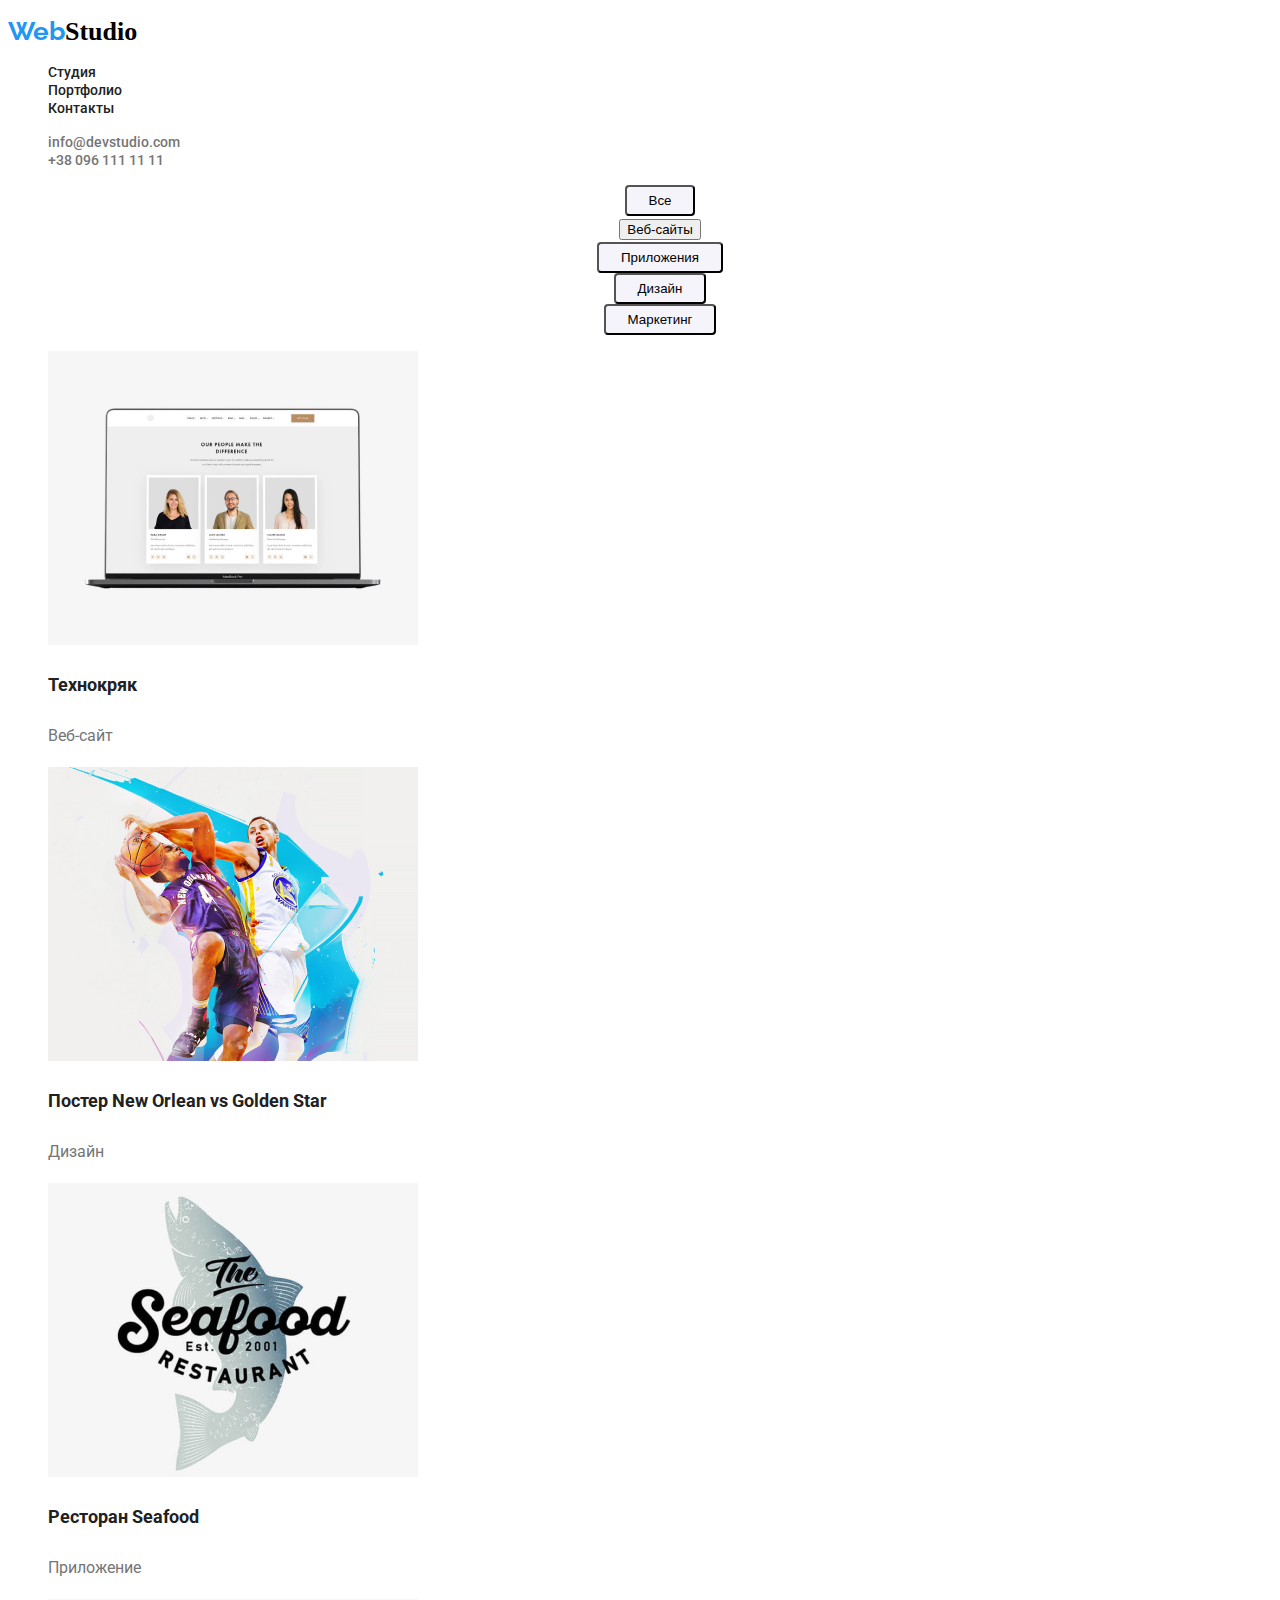
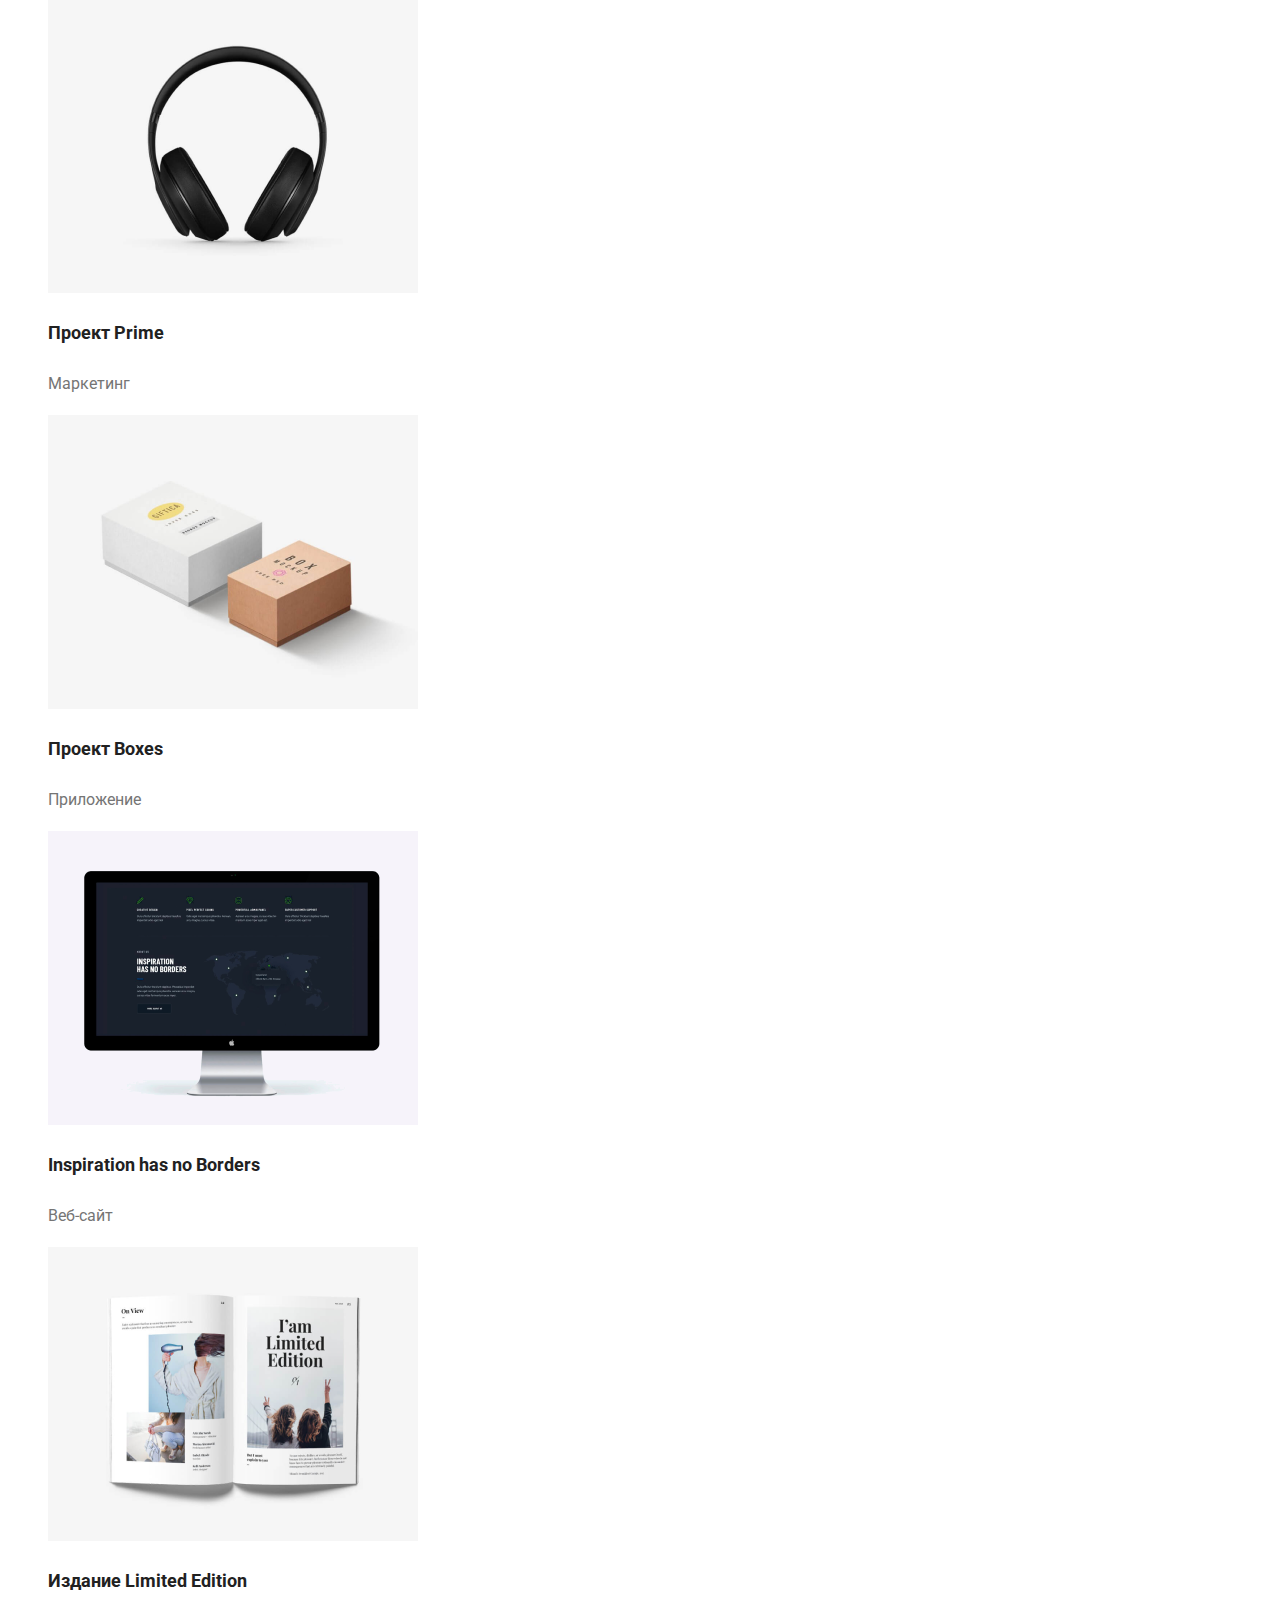
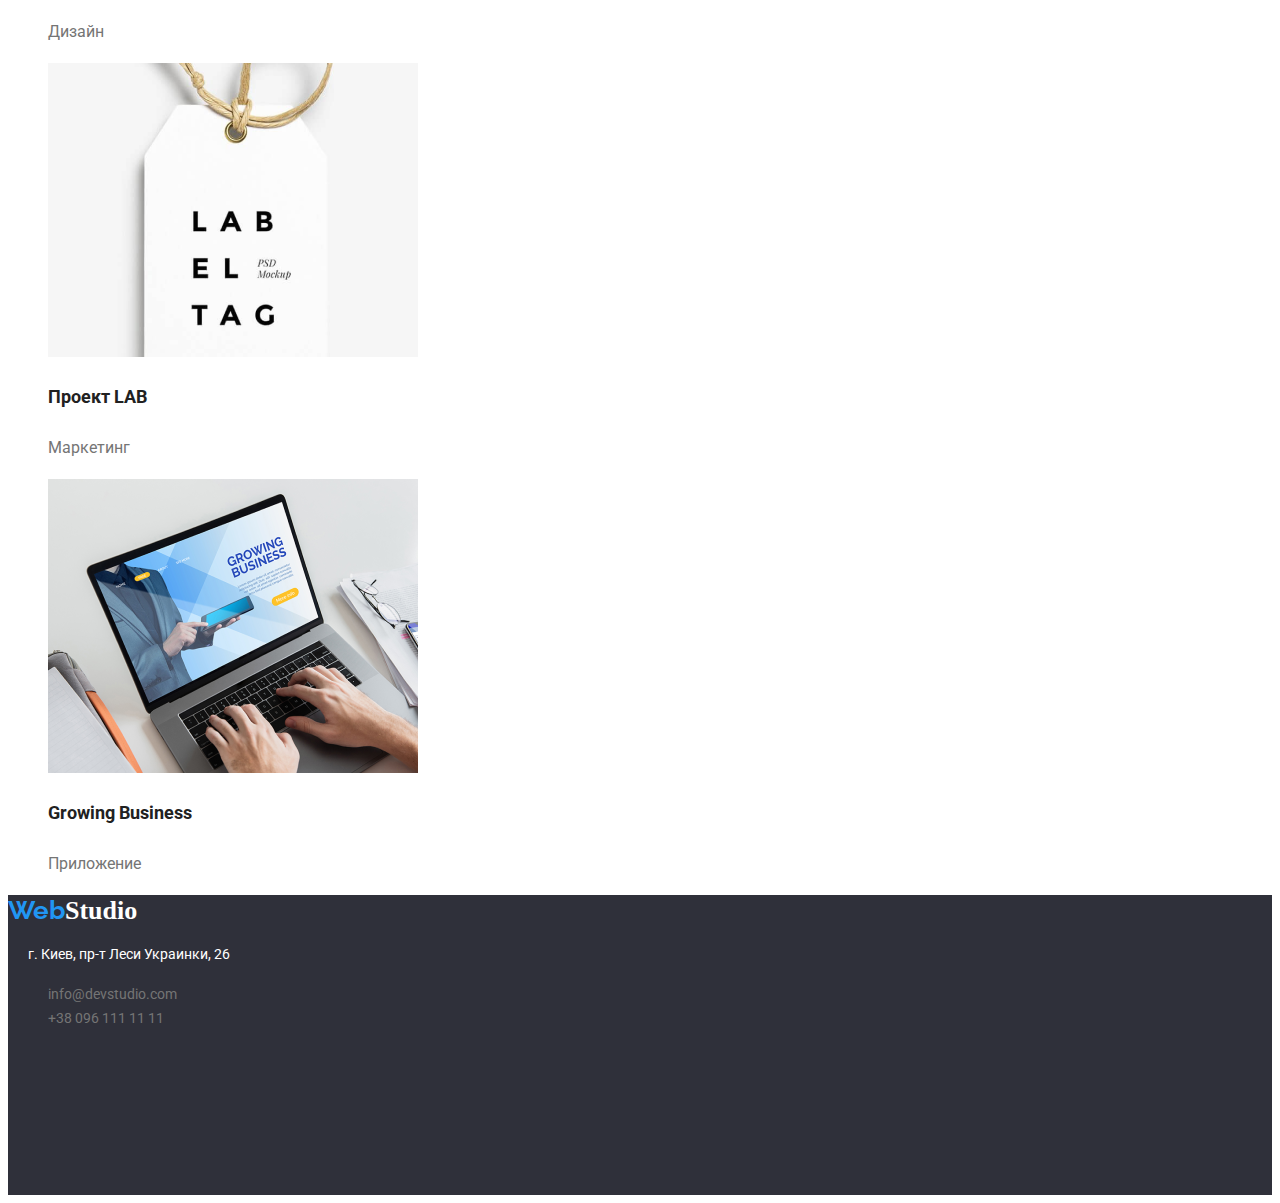
==== portfolio.html @ 6b565783 "Portfolio page" ====
<!DOCTYPE html>
<html lang="ru">
<head>
    <meta charset="UTF-8">
    <meta name="viewport" content="width=device-width, initial-scale=1.0">
    <title lang="en">Home Work 2</title>
    <link rel="stylesheet" href="./css/styles.css">
    <link href="https://fonts.googleapis.com/css2?family=Oleo+Script&family=Raleway:wght@700&family=Roboto:wght@400;500;700;900&display=swap" rel="stylesheet">
    <style>
     @import url('https://fonts.googleapis.com/css2?family=Oleo+Script&family=Raleway:wght@700&family=Roboto:wght@400;500;700;900&display=swap');
    </style>
</head>

<body>
        <!--HEADER-->
     <header class="header">
            <p>
                <span class="title-web">Web</span><span class="title-studio">Studio</span>
            </p>
     <!--NAVIGATION-->
     <nav class="navigation-container">
          <ul class="header-list">
           <li><a href="index.html" class="header-link">Студия</a></li>
           <li><a href="portfolio.html" class="header-link">Портфолио</a></li>
           <li><a href="" class="header-link">Контакты</a></li>
         </ul>
     </nav>

     <!--CONTACTS-->
      <ul class="contacts-list">
         <li><a href="mailto:info@devstudio.com" class="emeil-mobile">info@devstudio.com</a></li>
         <li><a href="tel:+380961111111" class="emeil-mobile">+38 096 111 11 11</a></li>
      </ul>
    </header>

    <main>
        <!--FILTERS-->
        <section class="filters">
            <ul class="filters-list">
                <li>
                    <button class="filters-list_item">Все</button>
                </li>
                <li>
                    <button buttonclass="filters-list_item">Веб-сайты</button>
                </li>
                <li>
                    <button class="filters-list_item">Приложения</button>
                </li>
                <li>
                    <button class="filters-list_item">Дизайн</button>
                </li>
                <li><button class="filters-list_item">Маркетинг</button></li>  
            </ul>
        </section>

        <!--PROJECTS-->
        <section class="projects">
            <ul class="projects-list">
            <li>
                <a href="#!"><img src="./img/images-portfolio/project-1.png" width="370" alt="Технокряк"></a>
                <h3 class="projects-list_title">Технокряк</h3>
                    <p class="projects-list_info">
                        Веб-сайт
                    </p>
            </li>
            <li>
                <a href="#!"><img src="./img/images-portfolio/project-2.png" width="370" alt="Постер New Orlean vs Golden Star"></a>
                <h3 class="projects-list_title">Постер New Orlean vs Golden Star</h3>
                    <p class="projects-list_info">
                        Дизайн
                    </p>
            </li>
            <li>
                <a href="#!"><img src="./img/images-portfolio/project-3.png" width="370" alt="Ресторан Seafood"></a>
                <h3 class="projects-list_title">Ресторан Seafood</h3>
                    <p class="projects-list_info">
                        Приложение
                    </p>
            </li>
            <li>
                <a href="#!"><img src="./img/images-portfolio/project-4.png" width="370" alt="Проект Prime"></a>
                <h3 class="projects-list_title">Проект Prime</h3>
                    <p class="projects-list_info">
                        Маркетинг
                    </p>
            </li>
            <li>
                <a href="#!"><img src="./img/images-portfolio/project-5.png" width="370" alt="Проект Boxes"></a>
                <h3 class="projects-list_title">Проект Boxes</h3>
                    <p class="projects-list_info">
                        Приложение
                    </p>
            </li>
            <li>
                <a href="#!"><img src="./img/images-portfolio/project-6.png" width="370" alt="Inspiration has no Borders"></a>
                <h3 class="projects-list_title">Inspiration has no Borders</h3>
                    <p class="projects-list_info">
                        Веб-сайт
                    </p>
            </li>
            <li>
                <a href="#!"><img src="./img/images-portfolio/project-7.png" width="370" alt="Издание Limited Edition"></a>
                <h3 class="projects-list_title">Издание Limited Edition</h3>
                    <p class="projects-list_info">
                        Дизайн
                    </p>
            </li>
            <li>
                <a href="#!"><img src="./img/images-portfolio/project-8.png" width="370" alt="Проект LAB"></a>
                <h3 class="projects-list_title">Проект LAB</h3>
                    <p class="projects-list_info">
                        Маркетинг
                    </p>
            </li>
            <li>
                <a href="#!"><img src="./img/images-portfolio/project-9.png" width="370" alt="Growing Business"></a>
                <h3 class="projects-list_title">Growing Business</h3>
                    <p class="projects-list_info">
                        Приложение
                    </p>
            </li>
            </ul>
        </section>
    </main>
    
    <!--FOOTER-->
    <footer class="footer">
        <p>
            <span class="title-web">Web</span><span class="title-studio title-studio_footer">Studio</span>
        </p>

        <!--FIXED ADDRESS-->
        <address>
            <div class="address">
                 <p>
                     г. Киев, пр-т Леси Украинки, 26
                 </p>
            </div>
            <!--CONTACTS-->
            <ul class="contacts">
                <li>
                    <a href="mailto:info@devstudio.com" class="emeil-mobile contacts-footer">info@devstudio.com</a>
                </li>
                <li>
                    <a href="+380961111111" class="emeil-mobile contacts-footer">+38 096 111 11 11</a>
                </li>
            </ul> 
        </address>
    </footer>
</body>
</html>
---- css/styles.css ----
/*Background for buttons - #2196F3*/
/*Color for titles - #212121*/
/*Color for text - #757575*/
/*Background for hero & footer - #2F303A*/
/*Background for portfolio.html filter - #F5F4FA*/

ul{
    list-style: none;
}

/*NAVIGATION START*/

.title-web{
    font-family: Raleway;
    font-style: normal;
    font-weight: 700;
    font-size: 26px;
    line-height: 31px;
    color: #2196F3;
}

.title-studio{
    font-family: Oleo;
    font-style: normal;
    font-weight: 700;
    font-size: 26px;
    line-height: 31px;
    color: #000000;
}

.header-link{
    font-family: Roboto;
    font-style: normal;
    font-weight: 500;
    font-size: 14px;
    line-height: 16px;
    color: #212121;
    text-decoration: none;

}

.header-link:hover, .header-link:focus, .header-link:active{
    color: #2196F3;
}
/*NAVIGATION END*/

/*CONTACTS START*/
.emeil-mobile{
    font-family: Roboto;
    font-style: normal;
    font-weight: 500;
    font-size: 14px;
    line-height: 16px;
    color: #757575;
    text-decoration: none;
    line-height: 0;
}

.emeil-mobile:hover, .emeil-mobile:focus, .emeil-mobile:active{
    color: #2196F3;
}
/*CONTACTS END*/

/*HERO BLOCK START*/
.hero-conteiner{
    max-width: 1600px;
    padding: 280px 450px 200px;
    text-align: center;
    text-transform: uppercase;
    background: #2F303A;
}

.hero-conteiner_title{
    font-family: Roboto;
    font-style: normal;
    font-weight: 900;
    font-size: 44px;
    line-height: 60px;
    color: #FFFFFF;
}

.hero-conteiner_button{
    padding: 10px 32px;
    font-family: Roboto;
    font-weight: 700;
    font-size: 16px;
    color: #FFFFFF;
    background: #2196F3;
    border: 0;
}

.hero-conteiner_button:hover, .hero-conteiner_button:focus, .hero-conteiner_button:active{
    background: #0569bb;
}
/*HERO BLOCK END*/

/*BENEFITS START*/
.benefits-section_title{
    font-family: Roboto;
    font-style: normal;
    font-weight: bold;
    font-size: 14px;
    line-height: 16px;
    text-transform: uppercase;
    color: #212121;
}

.benefits-section_info{
    font-family: Roboto;
    font-style: normal;
    font-weight: normal;
    font-size: 14px;
    line-height: 24px;
    color: #757575;
}
/*BENEFITS END*/

/*PORTFOLIO START*/
.portfolio-title{
    font-family: Roboto;
    font-style: normal;
    font-weight: bold;
    font-size: 36px;
    line-height: 42px;
    text-align: center;
    color: #212121;
}
/*PORTFOLIO END*/

/*TEAM START*/
.team-title{
    font-family: Roboto;
    font-style: normal;
    font-weight: bold;
    font-size: 36px;
    line-height: 42px;
    text-align: center;
    color: #212121;
}

.team-list_name{
    font-family: Roboto;
    font-style: normal;
    font-weight: 500;
    font-size: 16px;
    line-height: 19px;
    color: #212121;
}

.team-list_pos{
    font-family: Roboto;
    font-style: normal;
    font-weight: normal;
    font-size: 16px;
    line-height: 19px;
    color: #757575;
}
/*TEAM END*/

/*FOOTER START*/

.footer{
    height: 300px;
    max-width: 1600px;
    background: #2F303A;
}

.address{
    font-family: Roboto;
    font-style: normal;
    font-weight: normal;
    font-size: 14px;
    line-height: 24px;
    text-decoration: none;
    color: #FFFFFF;
    padding-left: 20px;
}

.contacts-footer{
    font-family: Roboto;
    font-style: normal;
    font-weight: normal;
    font-size: 14px;
    line-height: 24px;
    color: #757575;
}

.title-studio_footer{
    color: #FFFFFF;
}

/*FOOTER END*/

/*PORTFOLIO.HTML START*/
.filters-list{
    font-family: Roboto;
    font-style: normal;
    font-weight: 500;
    font-size: 16px;
    line-height: 26px;
    text-align: center;
    color: #212121;
}

.filters-list_item{
    width: fit-content;
    max-height: 38px;
    padding: 6px 22px;
    background: #F5F4FA;
    border-radius: 4px;
}

.filters-list_item:hover, .filters-list_item:focus, .filters-list_item:active{
    background: #2196F3;
    border-radius: 4px;
}

.projects-list_title{
    font-family: Roboto;
    font-style: normal;
    font-weight: bold;
    font-size: 18px;
    line-height: 36px;
    color: #212121;
}

.projects-list_info{
    font-family: Roboto;
    font-style: normal;
    font-weight: normal;
    font-size: 16px;
    line-height: 30px;
    color: #757575;
}

/*PORTFOLIO.HTML END*/
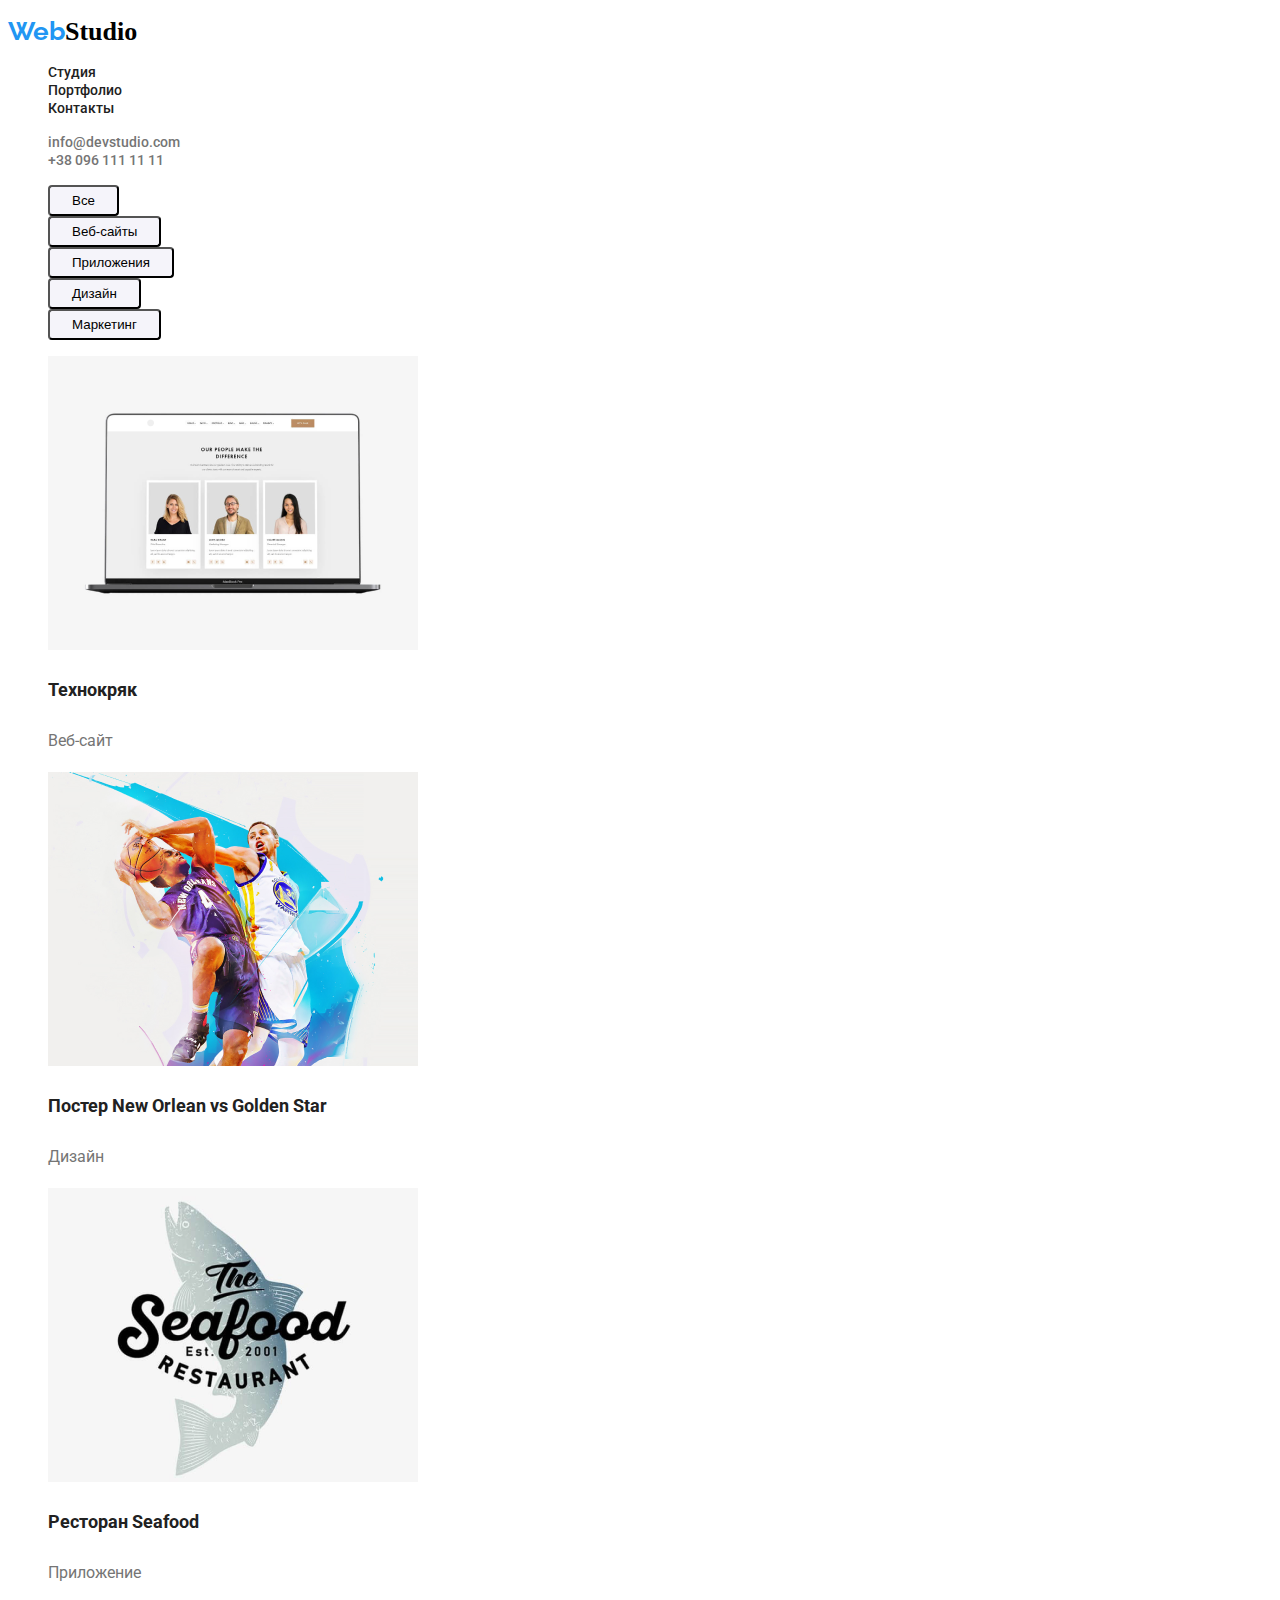
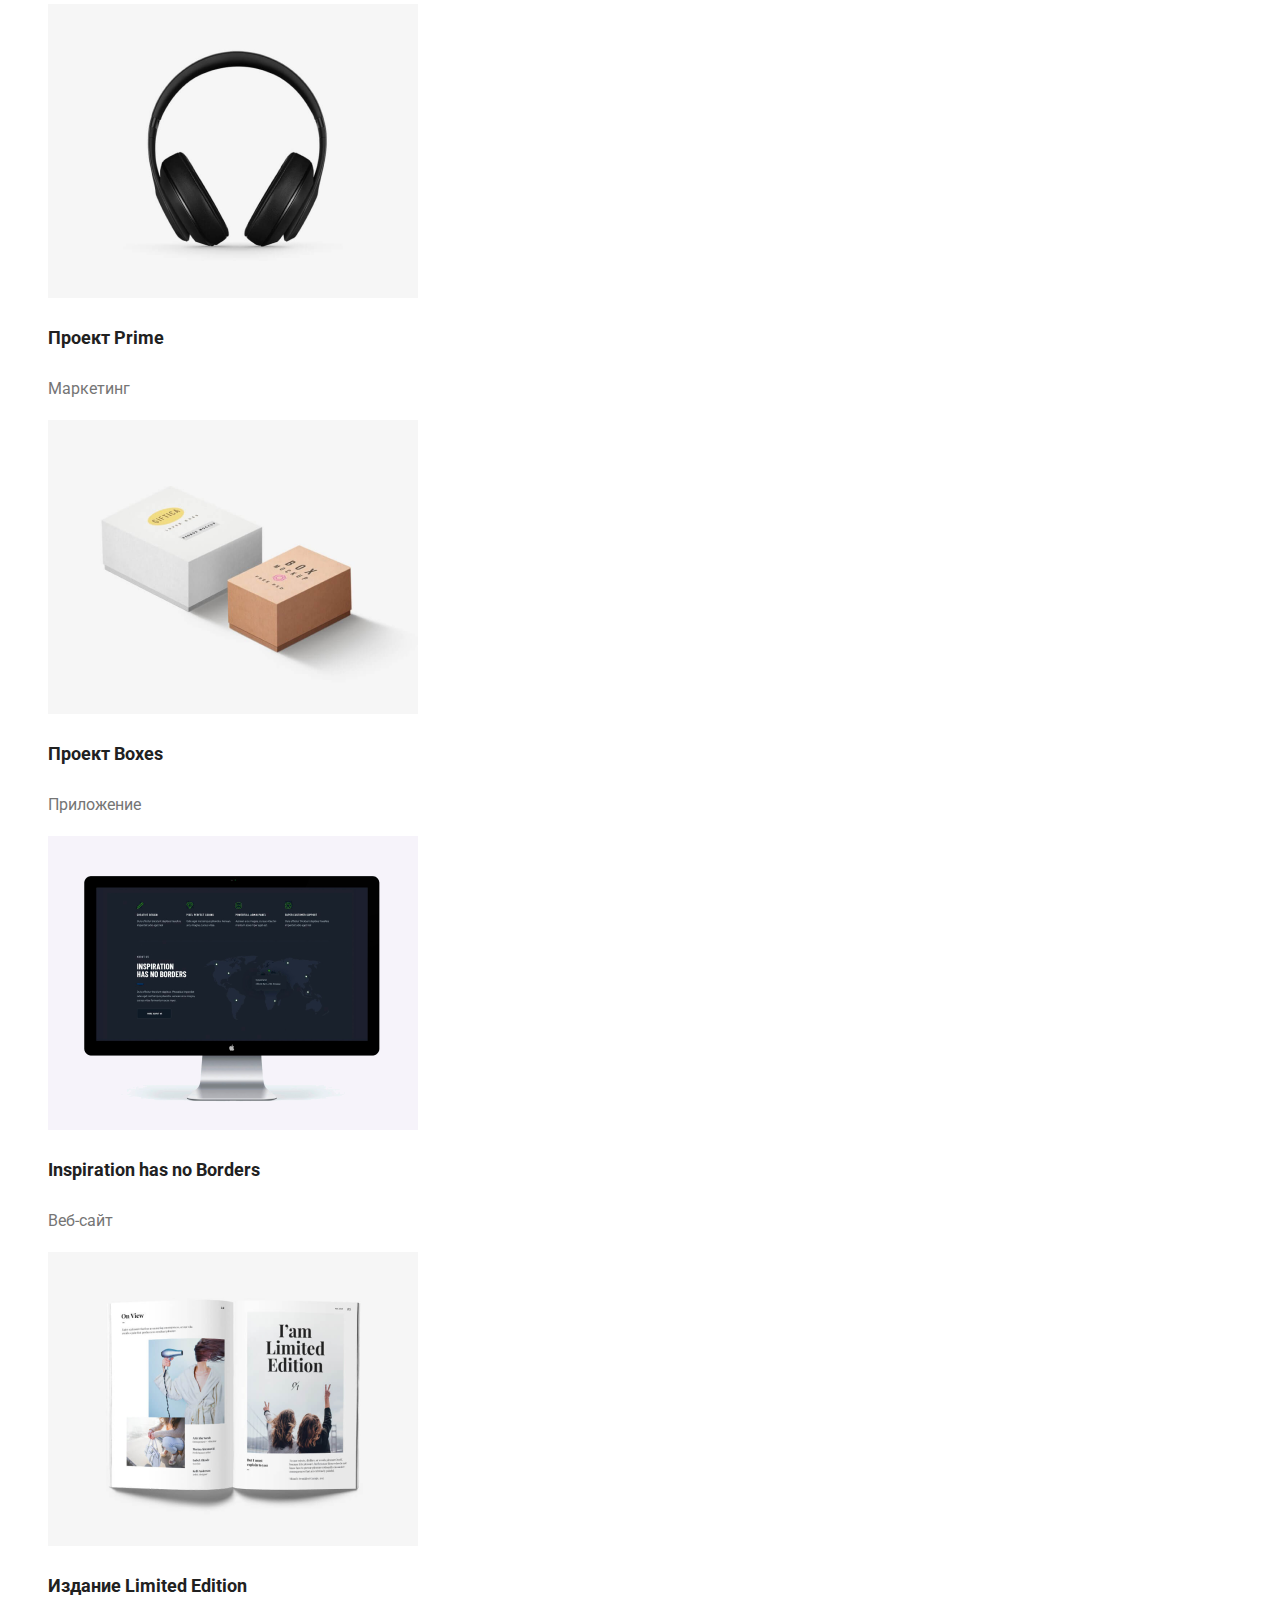
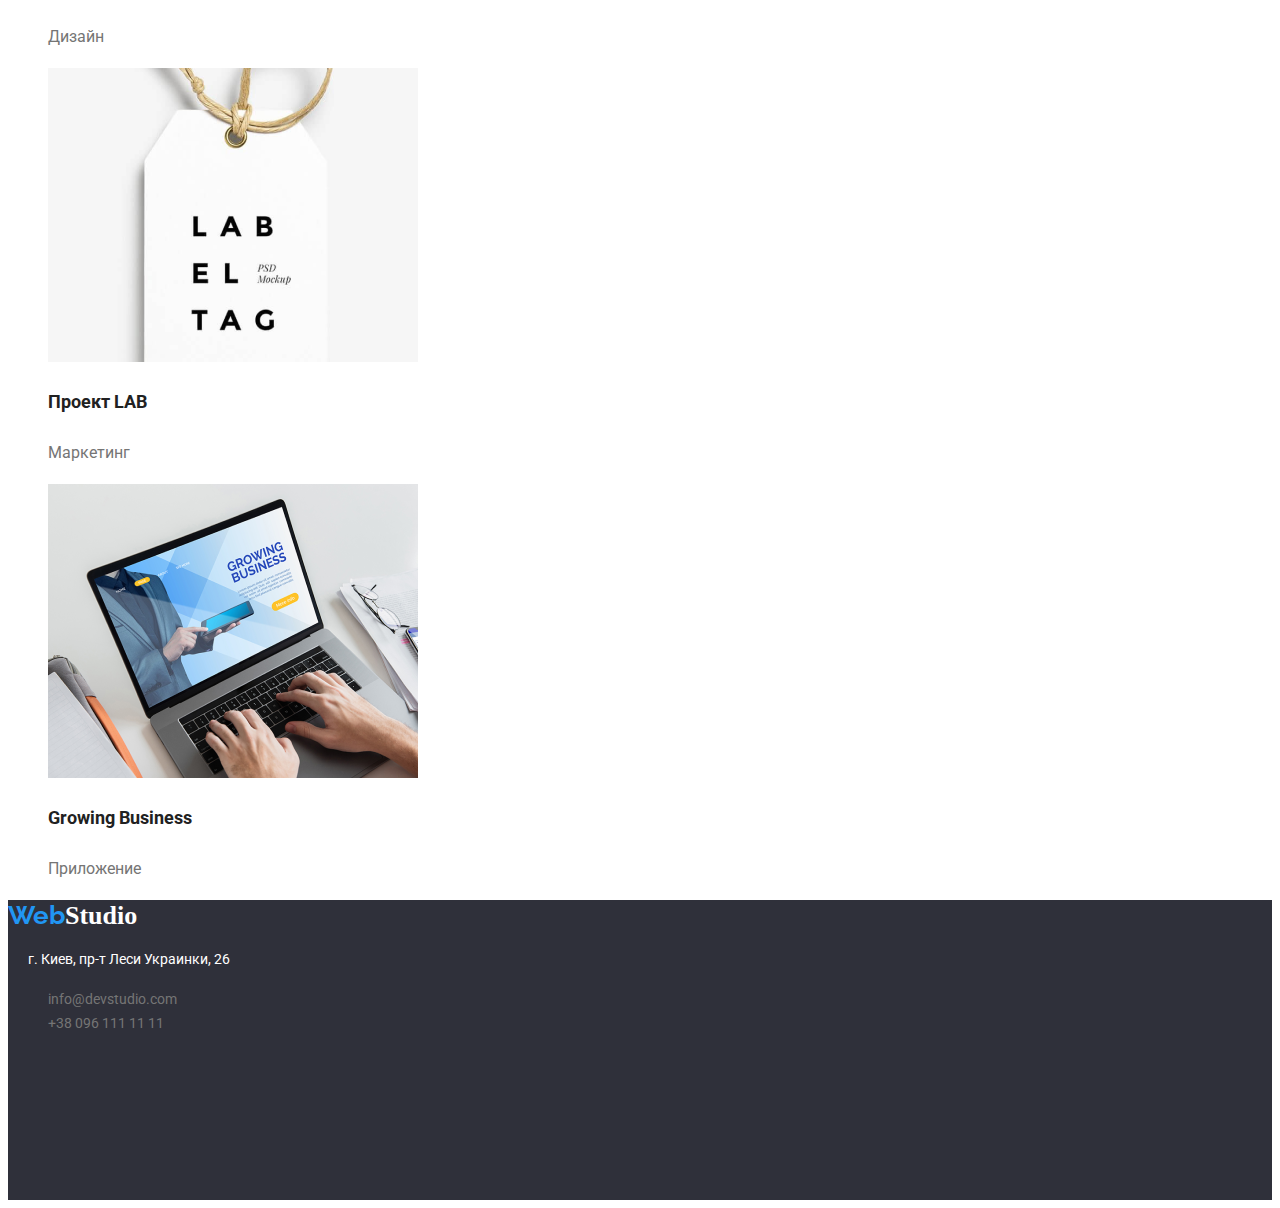
==== commit 73291951: "Style CSS for Web page" ====
--- a/portfolio.html
+++ b/portfolio.html
@@ -41,7 +41,7 @@
                     <button class="filters-list_item">Все</button>
                 </li>
                 <li>
-                    <button buttonclass="filters-list_item">Веб-сайты</button>
+                    <button button class="filters-list_item">Веб-сайты</button>
                 </li>
                 <li>
                     <button class="filters-list_item">Приложения</button>
--- a/css/styles.css
+++ b/css/styles.css
@@ -198,7 +198,7 @@
     font-weight: 500;
     font-size: 16px;
     line-height: 26px;
-    text-align: center;
+    text-align: left;
     color: #212121;
 }
 
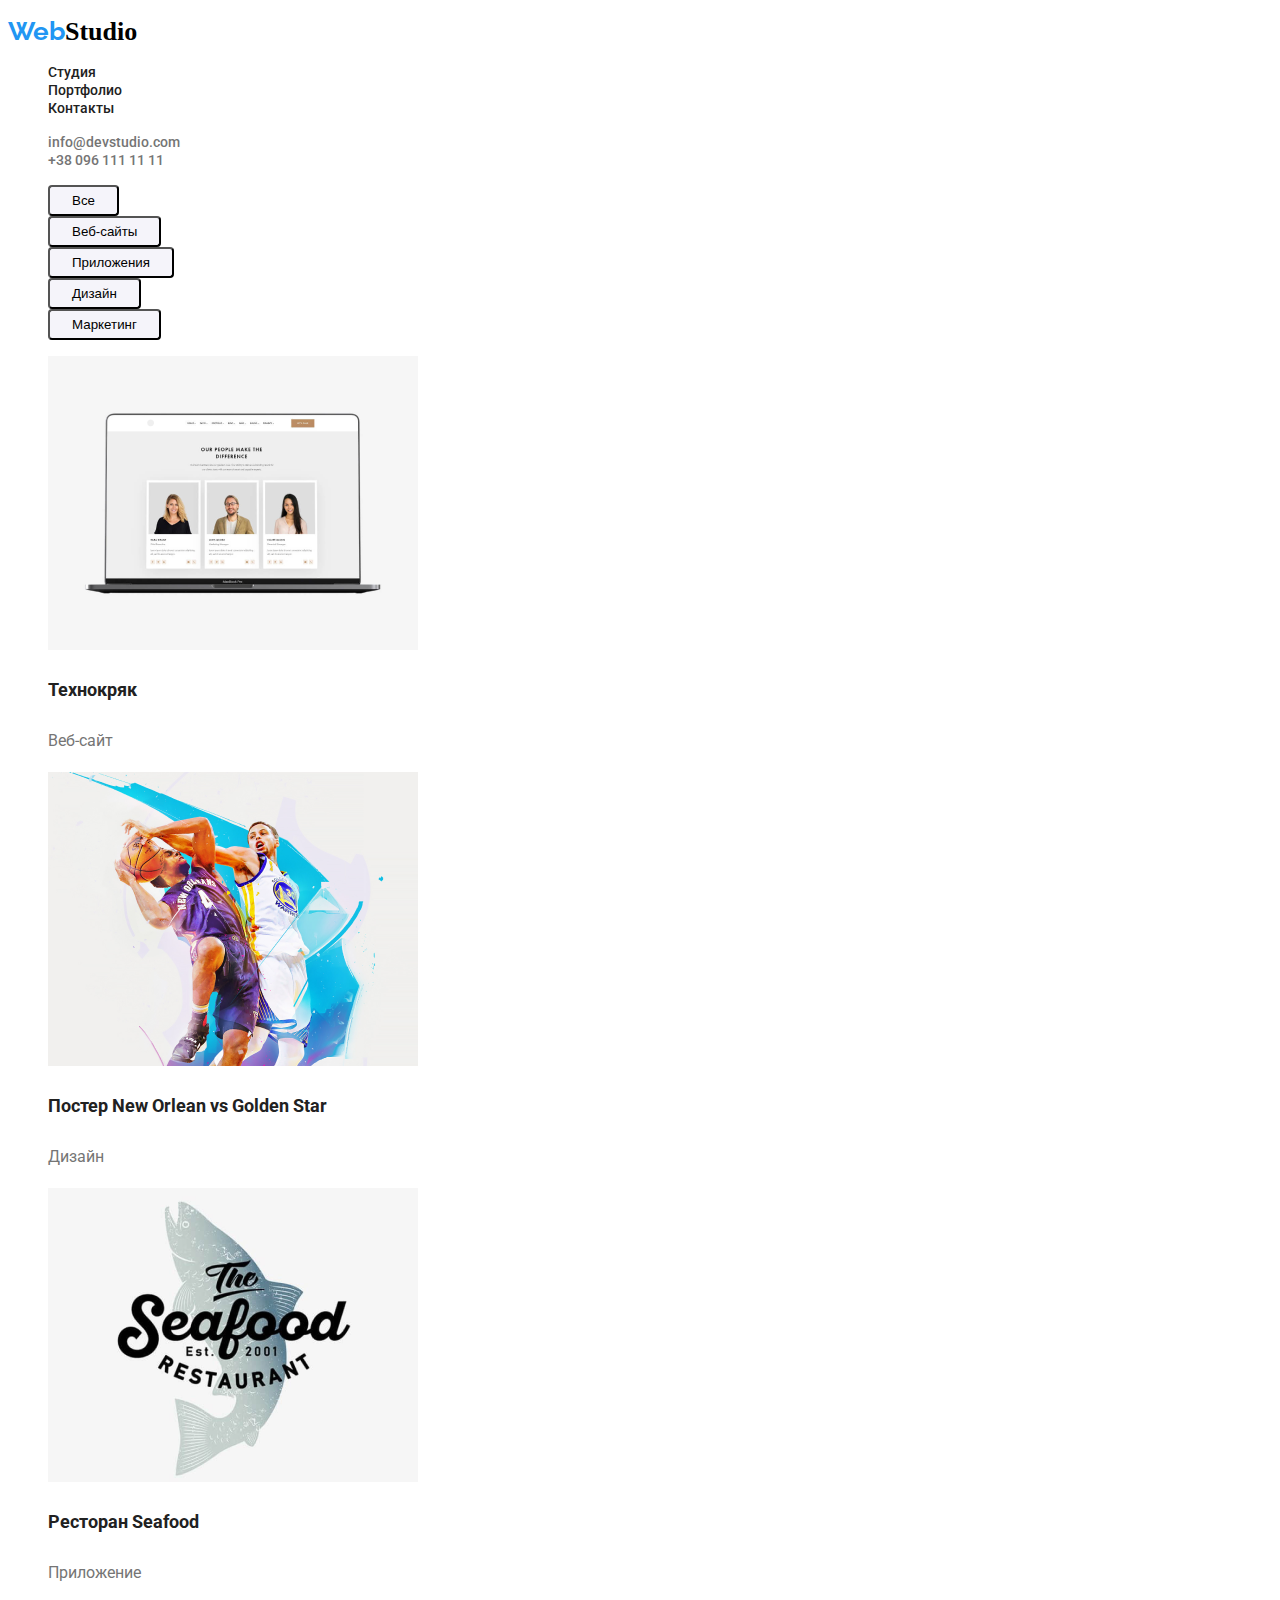
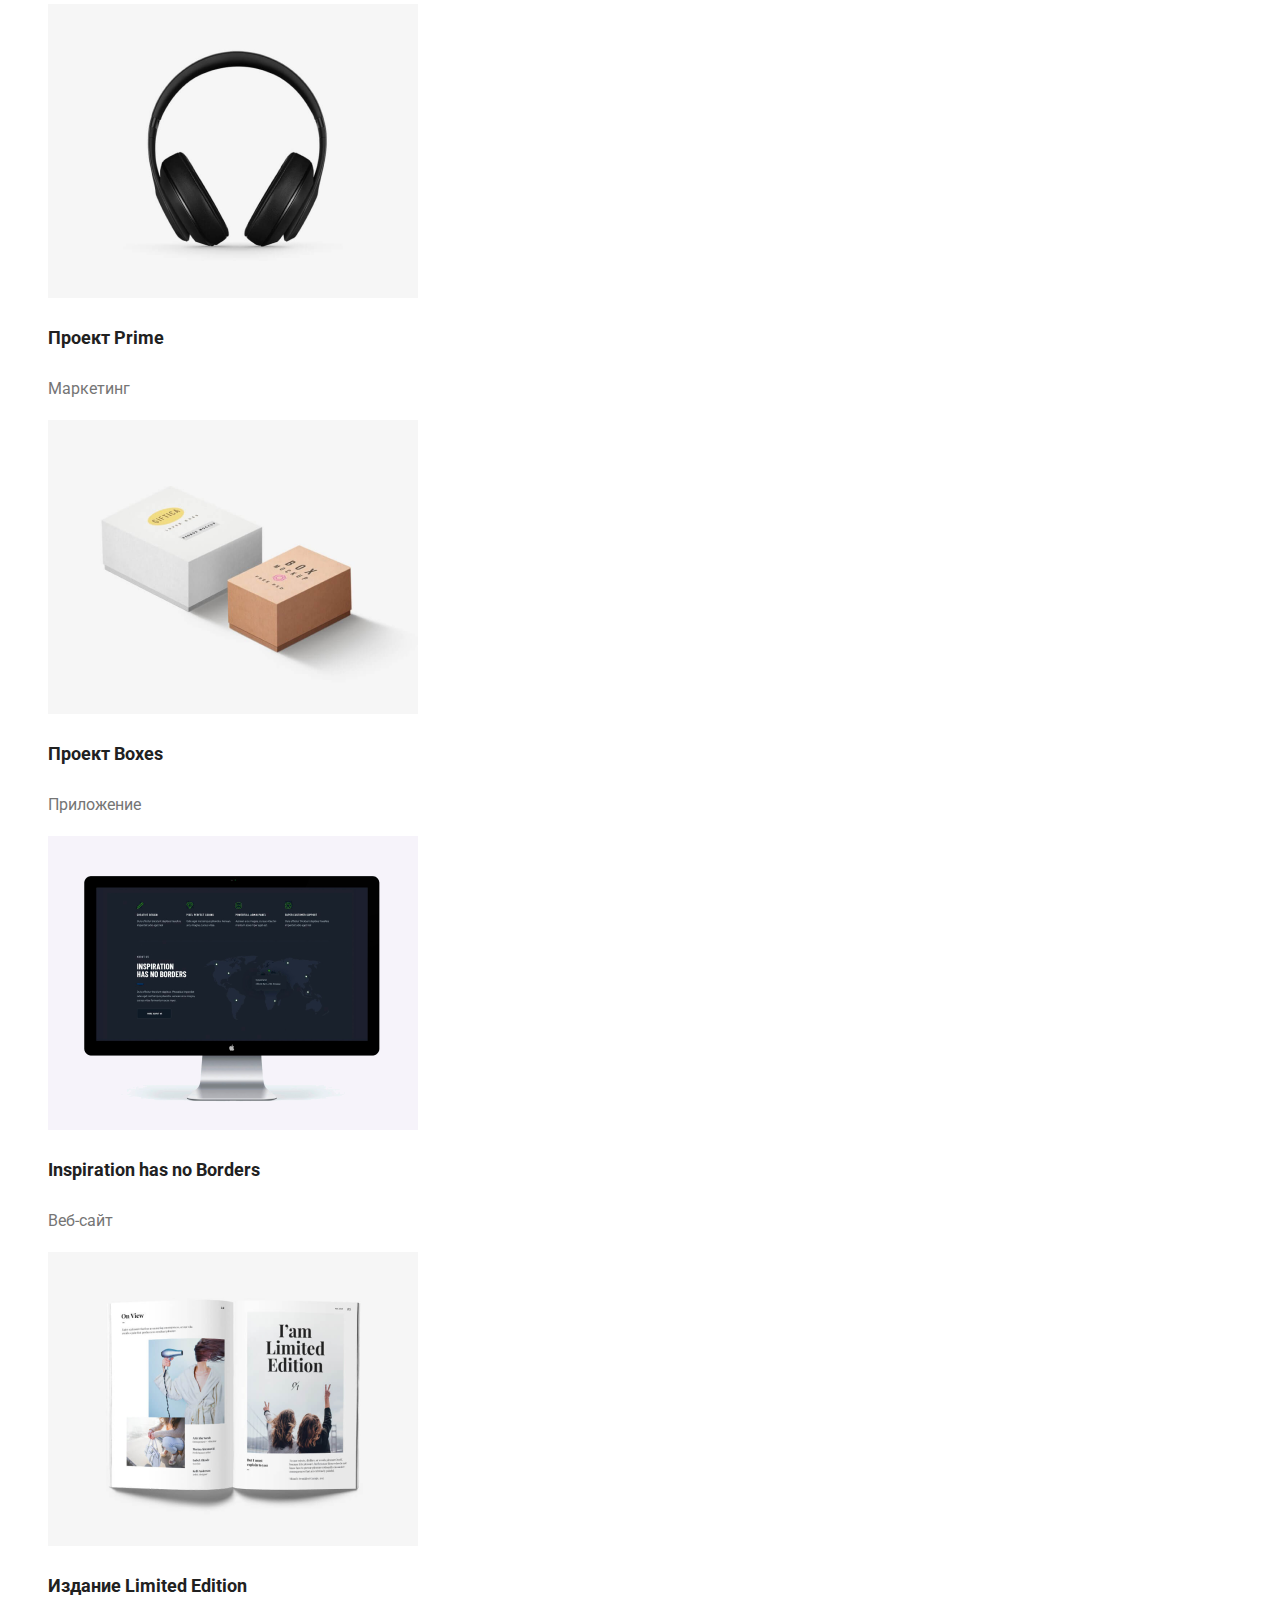
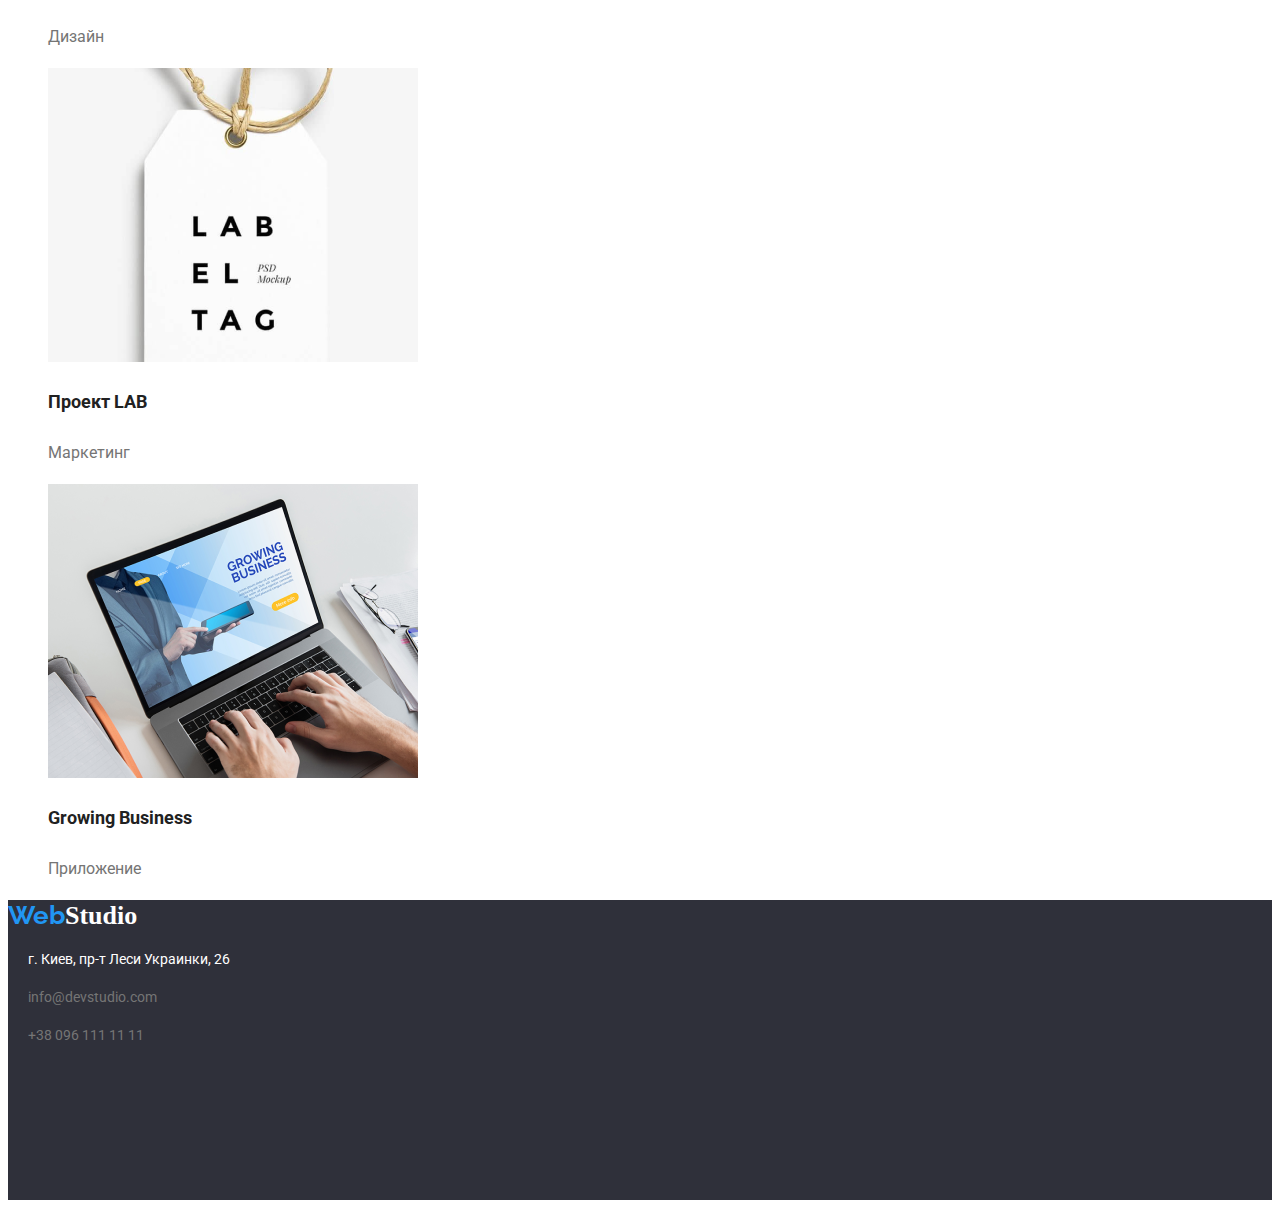
==== commit 47d65c86: "HomeWork Layout" ====
--- a/portfolio.html
+++ b/portfolio.html
@@ -130,21 +130,14 @@
         </p>
 
         <!--FIXED ADDRESS-->
-        <address>
-            <div class="address">
-                 <p>
-                     г. Киев, пр-т Леси Украинки, 26
-                 </p>
-            </div>
-            <!--CONTACTS-->
-            <ul class="contacts">
-                <li>
-                    <a href="mailto:info@devstudio.com" class="emeil-mobile contacts-footer">info@devstudio.com</a>
-                </li>
-                <li>
-                    <a href="+380961111111" class="emeil-mobile contacts-footer">+38 096 111 11 11</a>
-                </li>
-            </ul> 
+        <address class="address">
+            <p>г. Киев, пр-т Леси Украинки, 26</p>
+            <a href="mailto:info@devstudio.com" class="emeil-mobile contacts-footer">
+                <p>info@devstudio.com</p>
+            </a>
+            <a href="tel:+380961111111" class="emeil-mobile contacts-footer">
+                <p>+38 096 111 11 11</p>
+            </a>
         </address>
     </footer>
 </body>
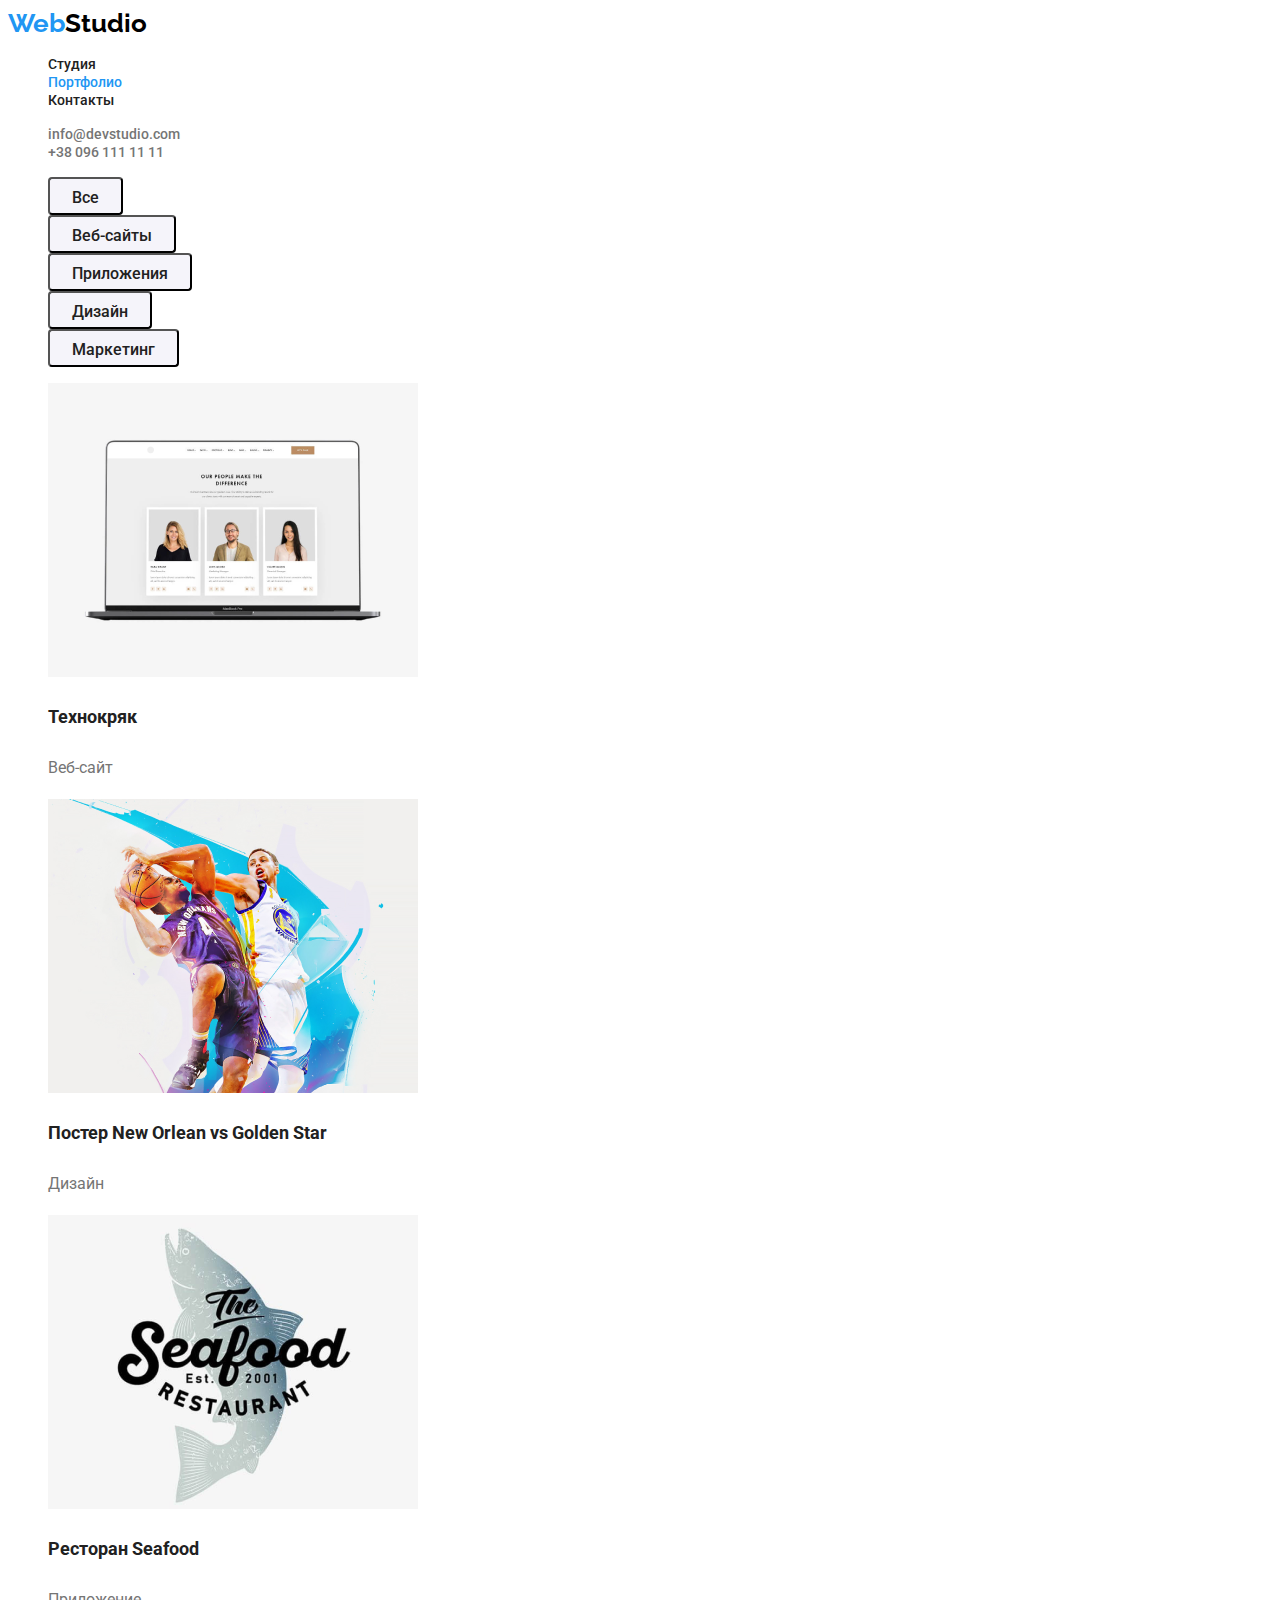
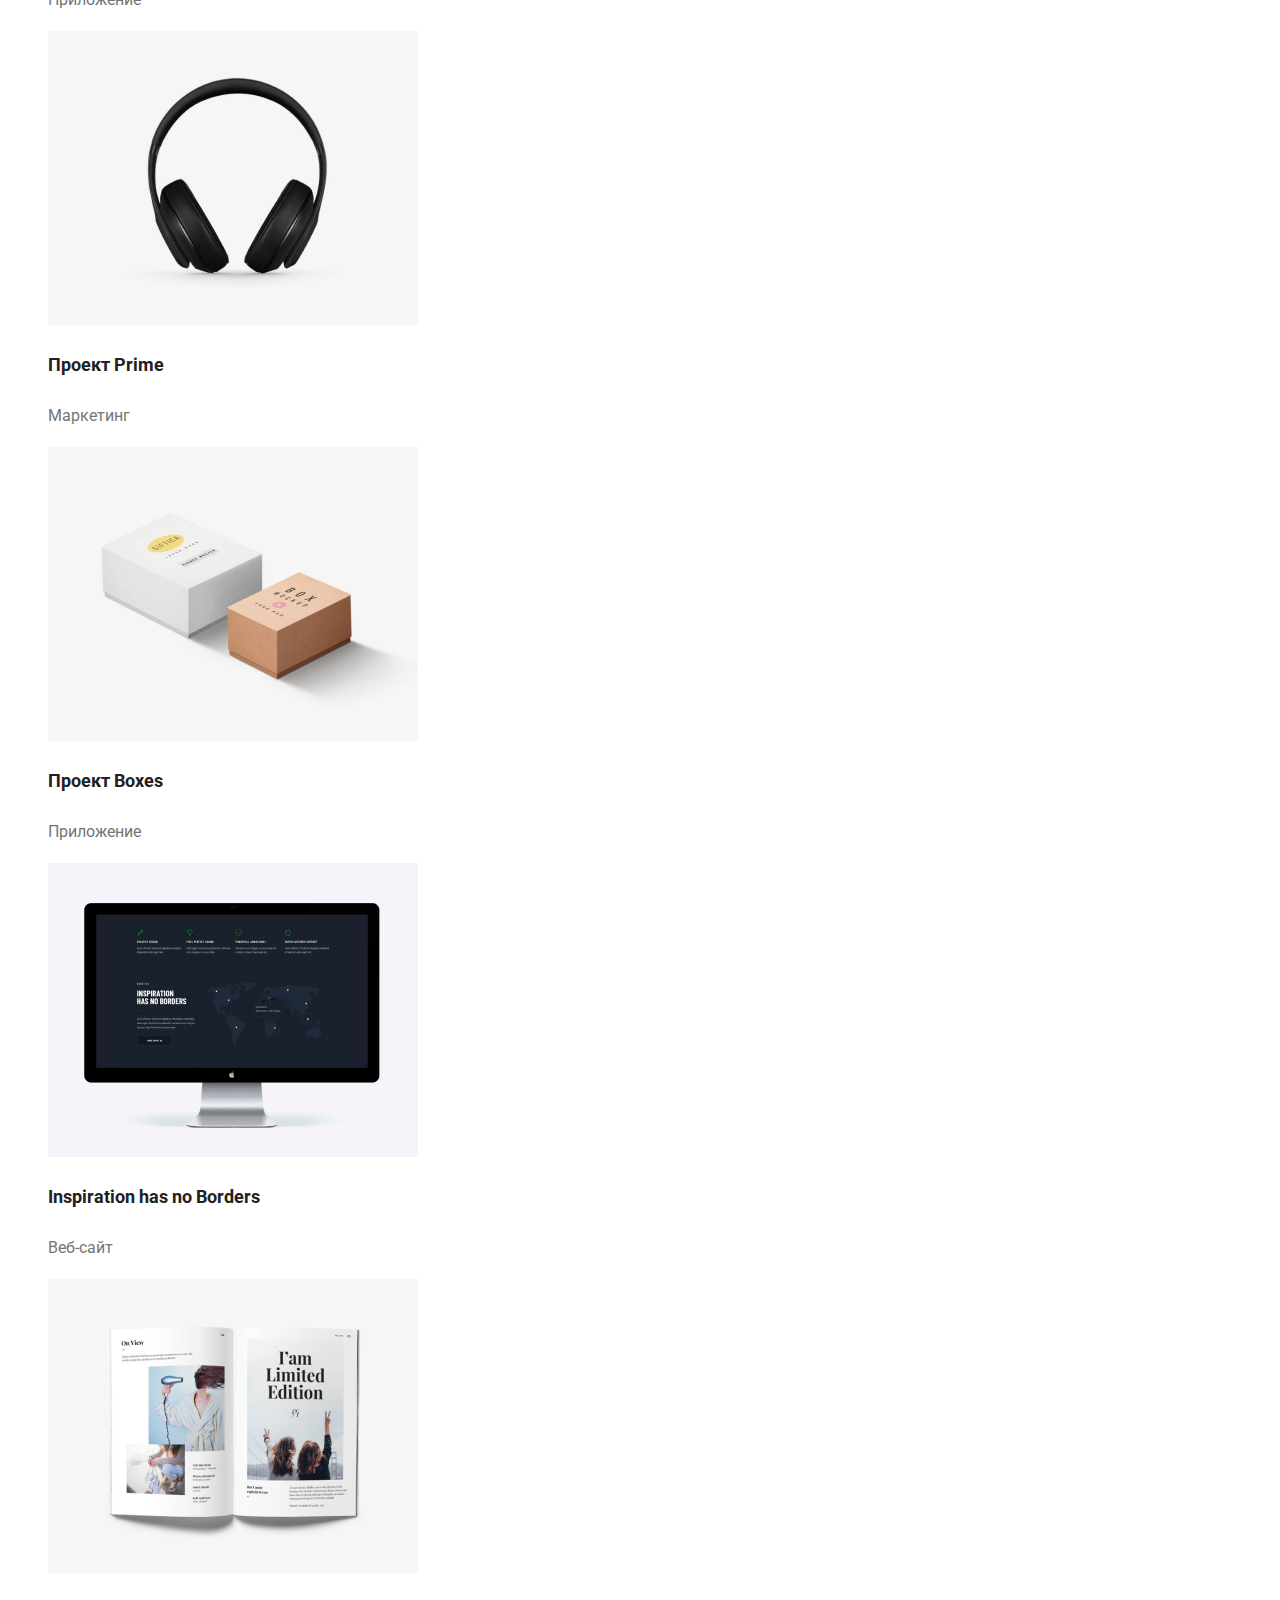
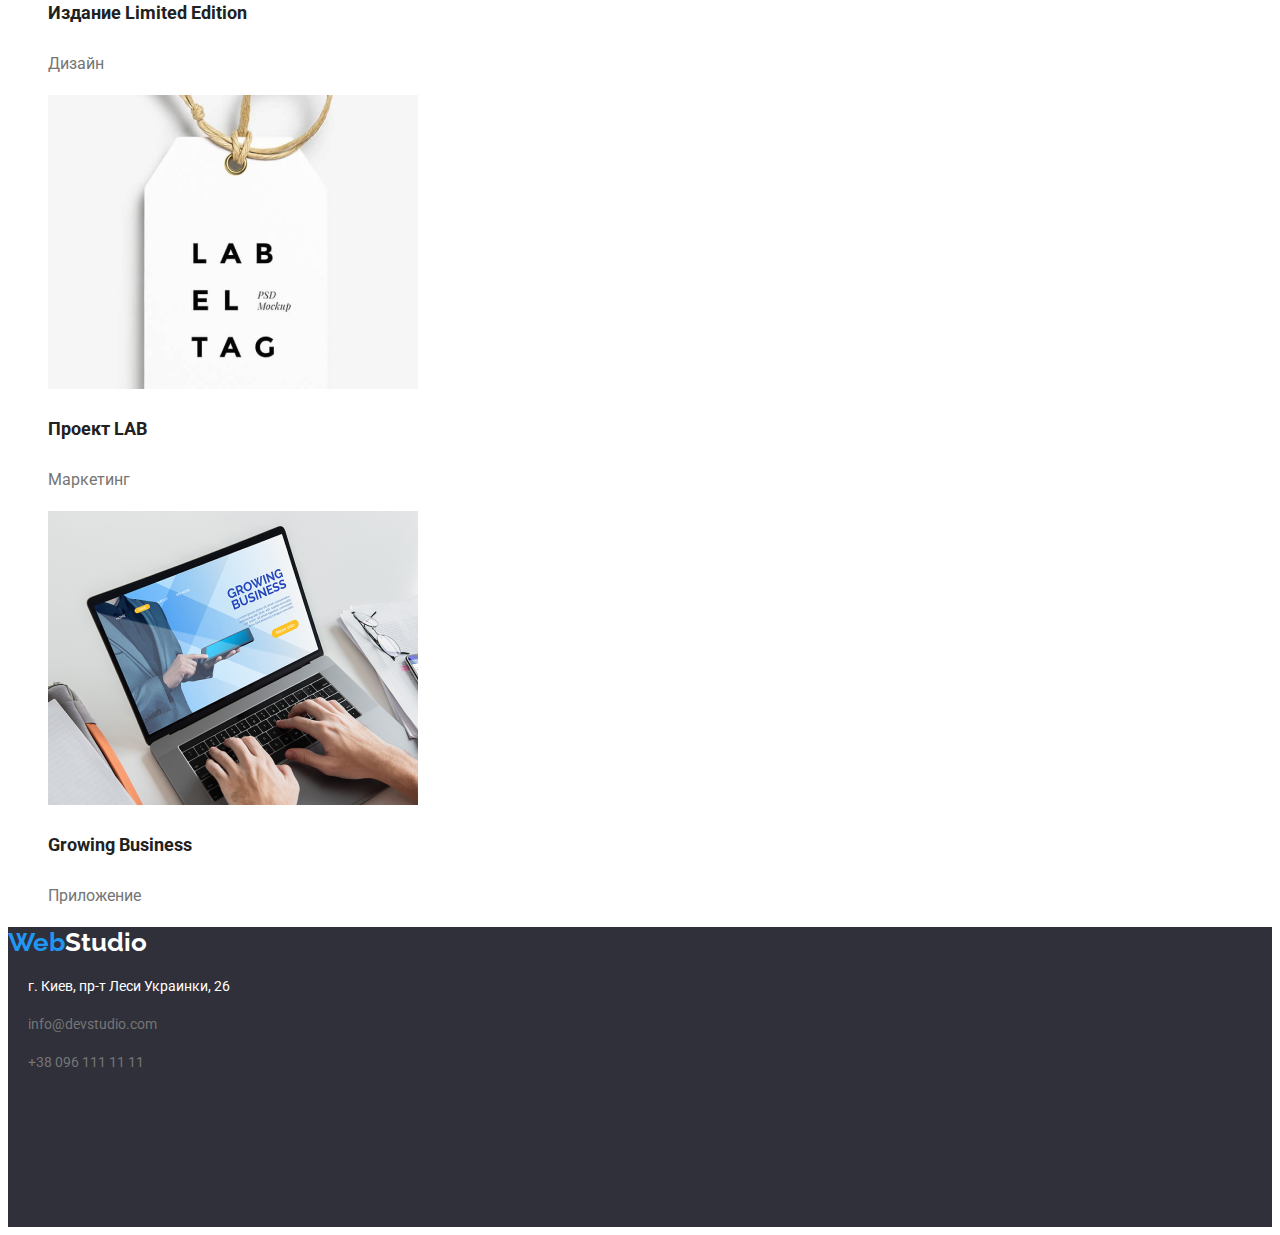
==== commit 481a9ced: "Portfolio html homework" ====
--- a/portfolio.html
+++ b/portfolio.html
@@ -5,23 +5,19 @@
     <meta name="viewport" content="width=device-width, initial-scale=1.0">
     <title lang="en">Home Work 2</title>
     <link rel="stylesheet" href="./css/styles.css">
-    <link href="https://fonts.googleapis.com/css2?family=Oleo+Script&family=Raleway:wght@700&family=Roboto:wght@400;500;700;900&display=swap" rel="stylesheet">
-    <style>
-     @import url('https://fonts.googleapis.com/css2?family=Oleo+Script&family=Raleway:wght@700&family=Roboto:wght@400;500;700;900&display=swap');
-    </style>
+    <link href="https://fonts.googleapis.com/css2?family=Raleway:wght@700&family=Roboto:wght@400;500;700;900&display=swap" rel="stylesheet">
 </head>
 
 <body>
         <!--HEADER-->
-     <header class="header">
-            <p>
-                <span class="title-web">Web</span><span class="title-studio">Studio</span>
-            </p>
-     <!--NAVIGATION-->
+   <header class="header">
      <nav class="navigation-container">
+          <a href="" class="title-webstudio">
+            <span class="title-web">Web</span><span class="title-studio">Studio</span>
+          </a>
           <ul class="header-list">
            <li><a href="index.html" class="header-link">Студия</a></li>
-           <li><a href="portfolio.html" class="header-link">Портфолио</a></li>
+           <li><a href="portfolio.html" class="header-link portfolio-link">Портфолио</a></li>
            <li><a href="" class="header-link">Контакты</a></li>
          </ul>
      </nav>
@@ -41,7 +37,7 @@
                     <button class="filters-list_item">Все</button>
                 </li>
                 <li>
-                    <button button class="filters-list_item">Веб-сайты</button>
+                    <button class="filters-list_item">Веб-сайты</button>
                 </li>
                 <li>
                     <button class="filters-list_item">Приложения</button>
--- a/css/styles.css
+++ b/css/styles.css
@@ -8,7 +8,11 @@
     list-style: none;
 }
 
-/*NAVIGATION START*/
+/*HEADER START*/
+
+.title-webstudio{
+    text-decoration: none;
+}
 
 .title-web{
     font-family: Raleway;
@@ -20,7 +24,7 @@
 }
 
 .title-studio{
-    font-family: Oleo;
+    font-family: Raleway;
     font-style: normal;
     font-weight: 700;
     font-size: 26px;
@@ -36,7 +40,14 @@
     line-height: 16px;
     color: #212121;
     text-decoration: none;
-
+}
+
+.studio-link{
+    color: #2196F3;
+}
+
+.portfolio-link{
+    color: #2196F3;
 }
 
 .header-link:hover, .header-link:focus, .header-link:active{
@@ -192,15 +203,6 @@
 /*FOOTER END*/
 
 /*PORTFOLIO.HTML START*/
-.filters-list{
-    font-family: Roboto;
-    font-style: normal;
-    font-weight: 500;
-    font-size: 16px;
-    line-height: 26px;
-    text-align: left;
-    color: #212121;
-}
 
 .filters-list_item{
     width: fit-content;
@@ -208,10 +210,18 @@
     padding: 6px 22px;
     background: #F5F4FA;
     border-radius: 4px;
+    font-family: Roboto;
+    font-style: normal;
+    font-weight: 500;
+    font-size: 16px;
+    line-height: 26px;
+    text-align: center;
+    color: #212121;
 }
 
 .filters-list_item:hover, .filters-list_item:focus, .filters-list_item:active{
     background: #2196F3;
+    color: #FFFFFF;
     border-radius: 4px;
 }
 
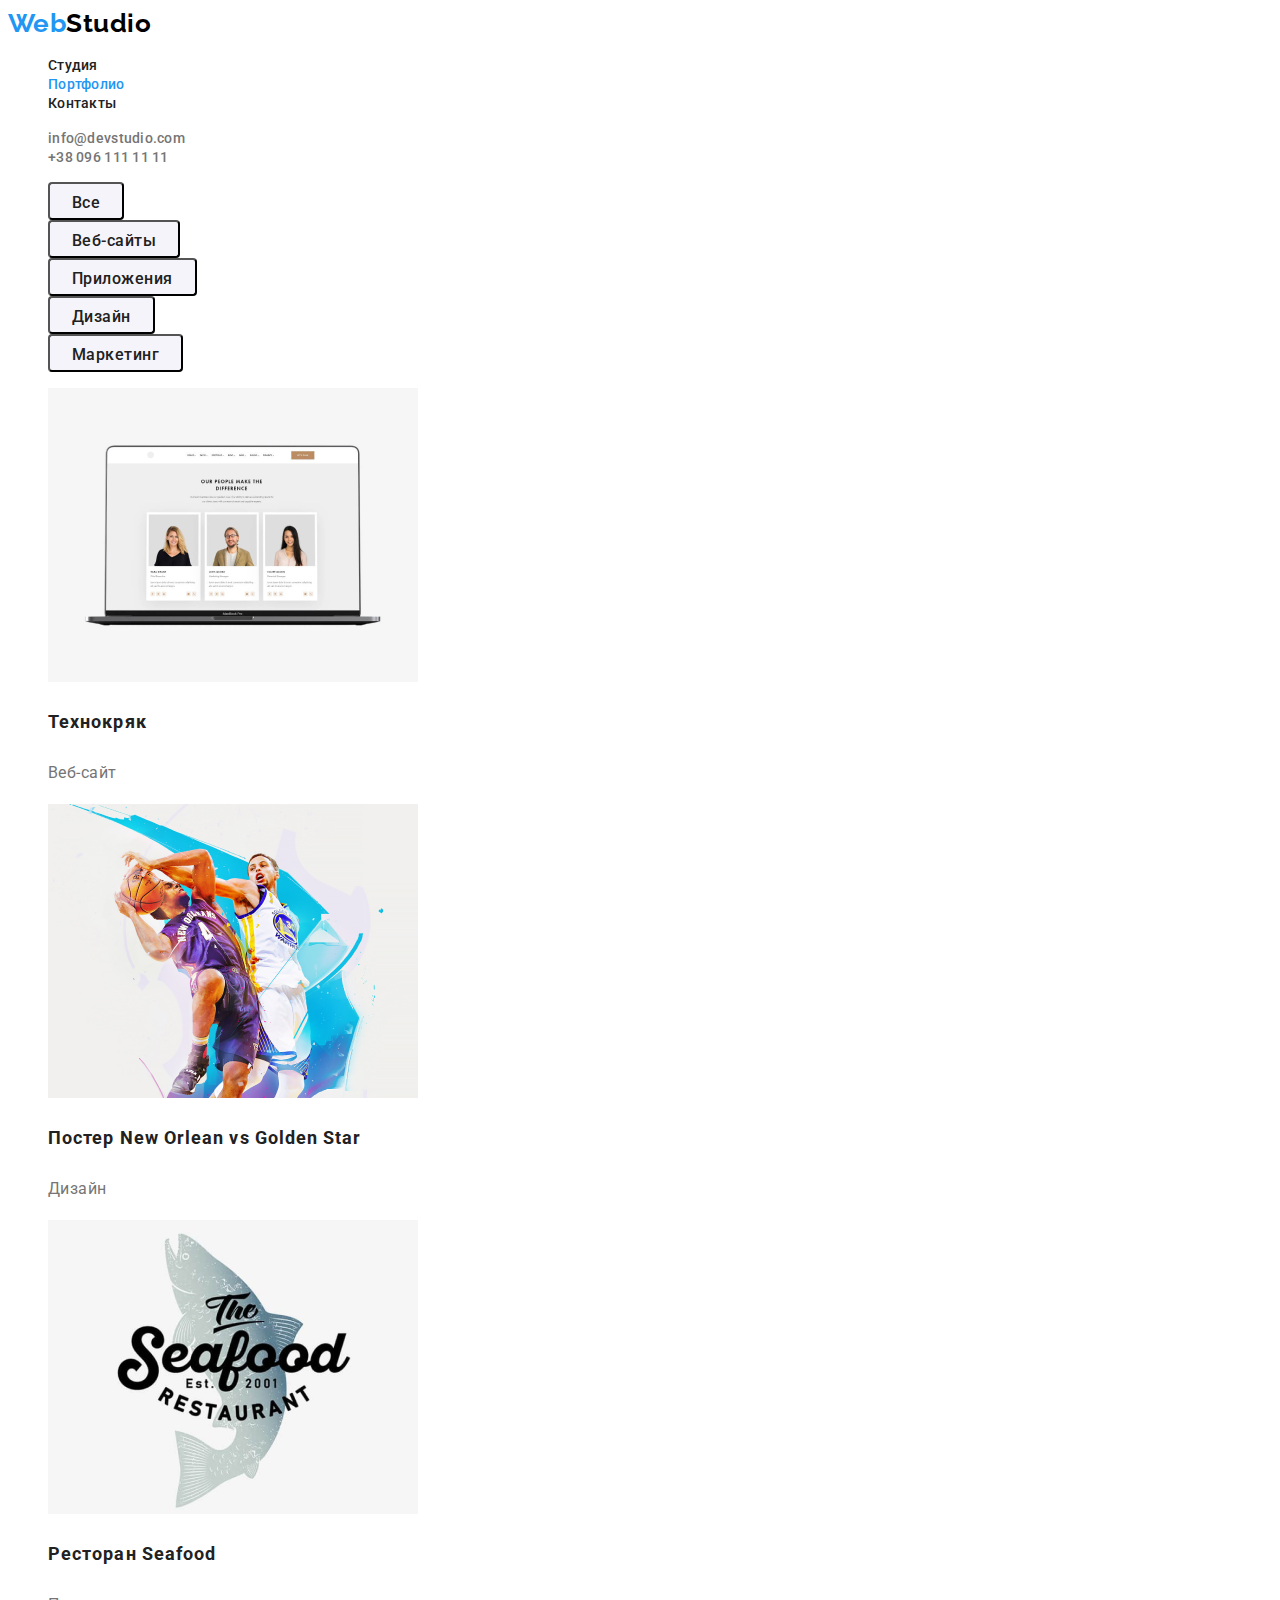
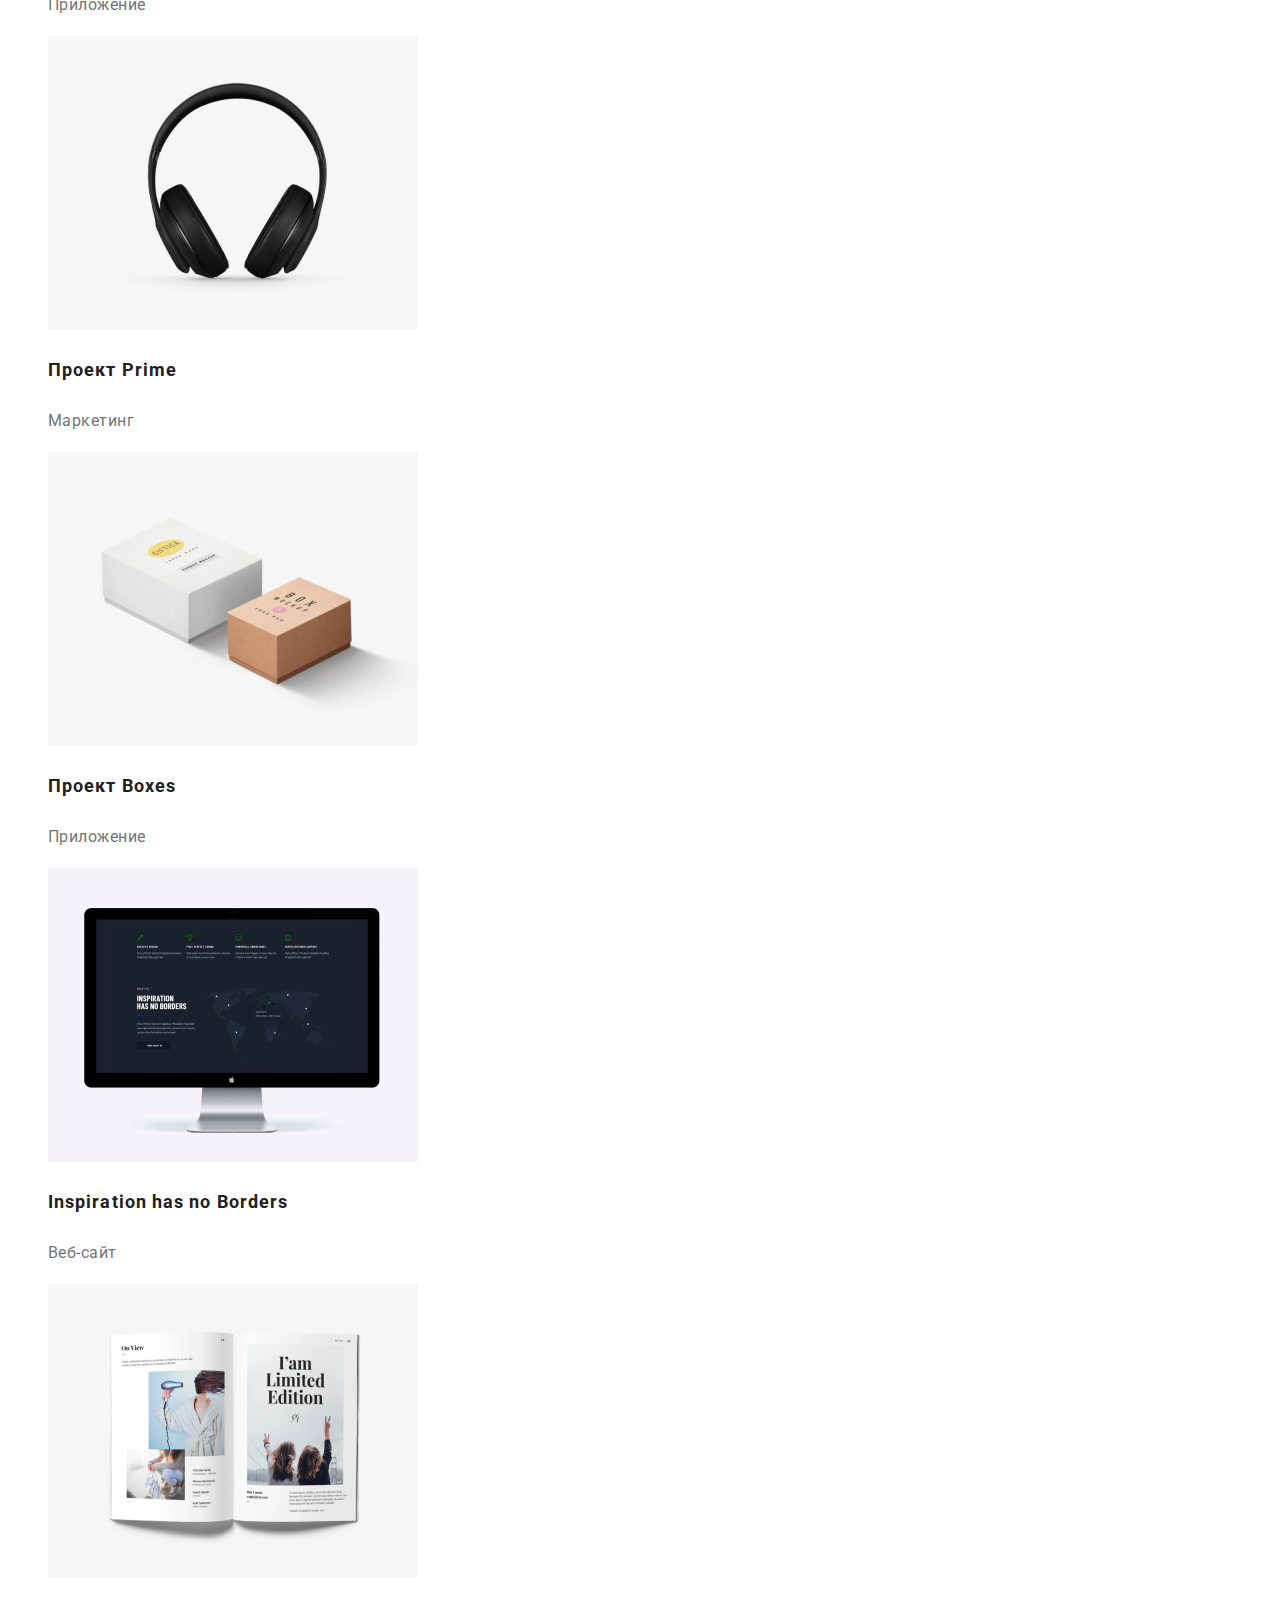
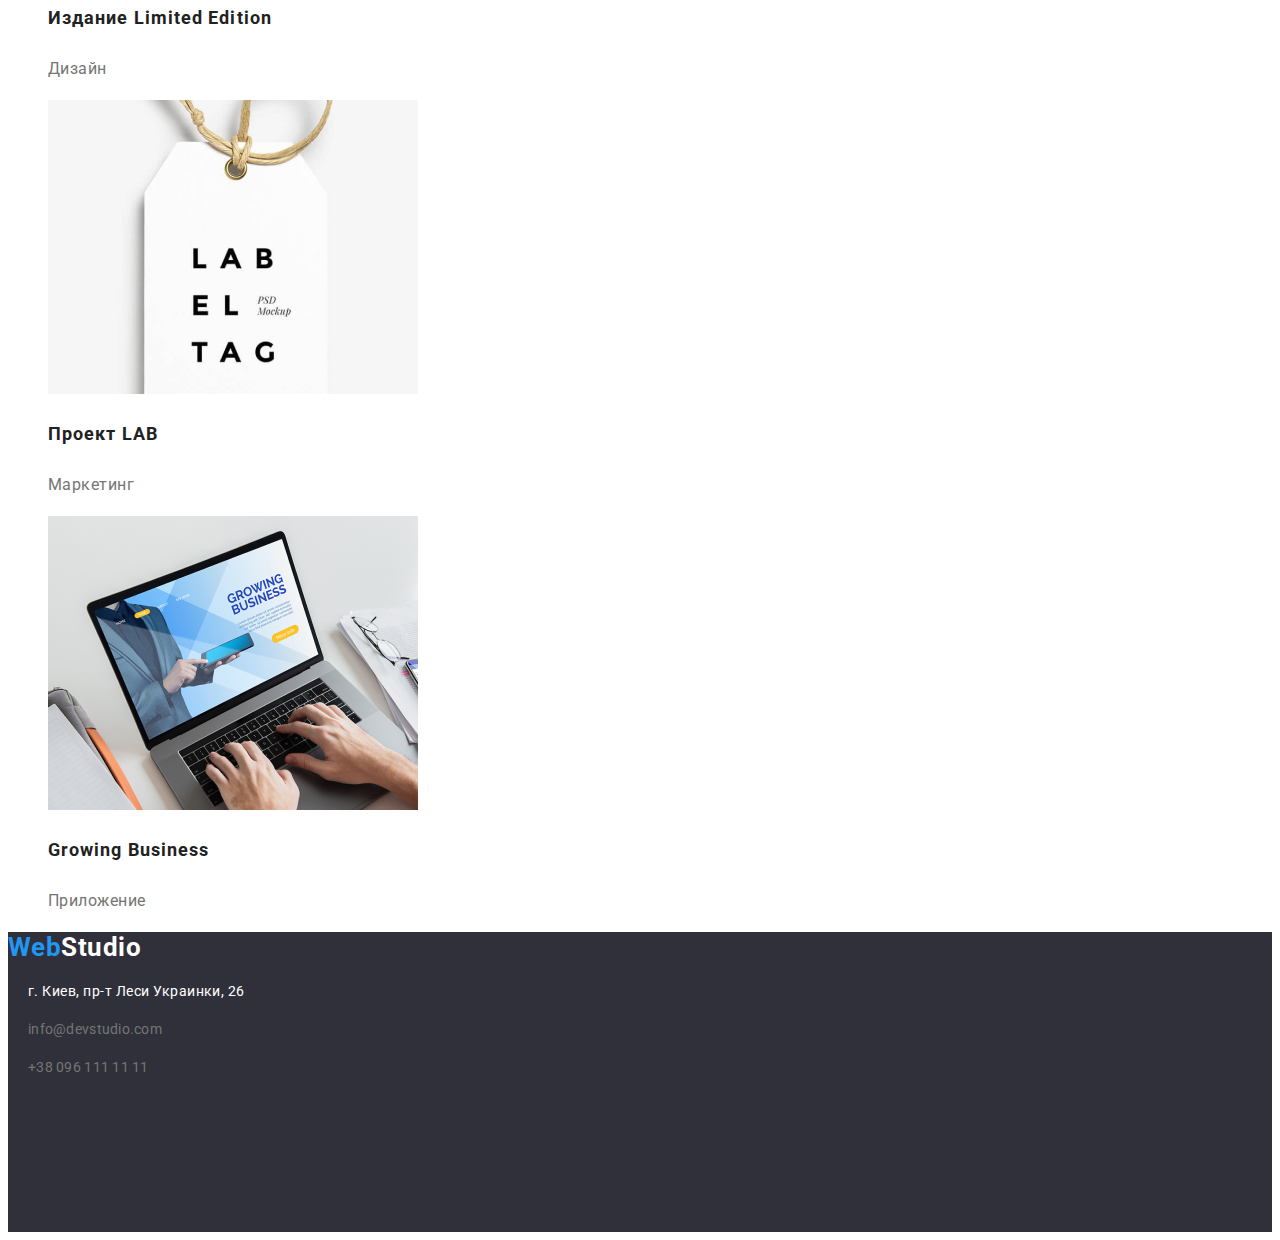
==== commit 350885b4: "WebStudio HomeWork" ====
--- a/portfolio.html
+++ b/portfolio.html
@@ -34,18 +34,20 @@
         <section class="filters">
             <ul class="filters-list">
                 <li>
-                    <button class="filters-list_item">Все</button>
+                    <button type="button" class="filters-list_item">Все</button>
                 </li>
                 <li>
-                    <button class="filters-list_item">Веб-сайты</button>
+                    <button type="button" class="filters-list_item">Веб-сайты</button>
                 </li>
                 <li>
-                    <button class="filters-list_item">Приложения</button>
+                    <button type="button" class="filters-list_item">Приложения</button>
                 </li>
                 <li>
-                    <button class="filters-list_item">Дизайн</button>
+                    <button type="button" class="filters-list_item">Дизайн</button>
                 </li>
-                <li><button class="filters-list_item">Маркетинг</button></li>  
+                <li>
+                    <button type="button" class="filters-list_item">Маркетинг</button>
+                </li>  
             </ul>
         </section>
 
@@ -53,63 +55,63 @@
         <section class="projects">
             <ul class="projects-list">
             <li>
-                <a href="#!"><img src="./img/images-portfolio/project-1.png" width="370" alt="Технокряк"></a>
+                <a href="#!"><img src="./img/images-portfolio/project-1.jpg" width="370" alt="Технокряк"></a>
                 <h3 class="projects-list_title">Технокряк</h3>
                     <p class="projects-list_info">
                         Веб-сайт
                     </p>
             </li>
             <li>
-                <a href="#!"><img src="./img/images-portfolio/project-2.png" width="370" alt="Постер New Orlean vs Golden Star"></a>
+                <a href="#!"><img src="./img/images-portfolio/project-2.jpg" width="370" alt="Постер New Orlean vs Golden Star"></a>
                 <h3 class="projects-list_title">Постер New Orlean vs Golden Star</h3>
                     <p class="projects-list_info">
                         Дизайн
                     </p>
             </li>
             <li>
-                <a href="#!"><img src="./img/images-portfolio/project-3.png" width="370" alt="Ресторан Seafood"></a>
+                <a href="#!"><img src="./img/images-portfolio/project-3.jpg" width="370" alt="Ресторан Seafood"></a>
                 <h3 class="projects-list_title">Ресторан Seafood</h3>
                     <p class="projects-list_info">
                         Приложение
                     </p>
             </li>
             <li>
-                <a href="#!"><img src="./img/images-portfolio/project-4.png" width="370" alt="Проект Prime"></a>
+                <a href="#!"><img src="./img/images-portfolio/project-4.jpg" width="370" alt="Проект Prime"></a>
                 <h3 class="projects-list_title">Проект Prime</h3>
                     <p class="projects-list_info">
                         Маркетинг
                     </p>
             </li>
             <li>
-                <a href="#!"><img src="./img/images-portfolio/project-5.png" width="370" alt="Проект Boxes"></a>
+                <a href="#!"><img src="./img/images-portfolio/project-5.jpg" width="370" alt="Проект Boxes"></a>
                 <h3 class="projects-list_title">Проект Boxes</h3>
                     <p class="projects-list_info">
                         Приложение
                     </p>
             </li>
             <li>
-                <a href="#!"><img src="./img/images-portfolio/project-6.png" width="370" alt="Inspiration has no Borders"></a>
+                <a href="#!"><img src="./img/images-portfolio/project-6.jpg" width="370" alt="Inspiration has no Borders"></a>
                 <h3 class="projects-list_title">Inspiration has no Borders</h3>
                     <p class="projects-list_info">
                         Веб-сайт
                     </p>
             </li>
             <li>
-                <a href="#!"><img src="./img/images-portfolio/project-7.png" width="370" alt="Издание Limited Edition"></a>
+                <a href="#!"><img src="./img/images-portfolio/project-7.jpg" width="370" alt="Издание Limited Edition"></a>
                 <h3 class="projects-list_title">Издание Limited Edition</h3>
                     <p class="projects-list_info">
                         Дизайн
                     </p>
             </li>
             <li>
-                <a href="#!"><img src="./img/images-portfolio/project-8.png" width="370" alt="Проект LAB"></a>
+                <a href="#!"><img src="./img/images-portfolio/project-8.jpg" width="370" alt="Проект LAB"></a>
                 <h3 class="projects-list_title">Проект LAB</h3>
                     <p class="projects-list_info">
                         Маркетинг
                     </p>
             </li>
             <li>
-                <a href="#!"><img src="./img/images-portfolio/project-9.png" width="370" alt="Growing Business"></a>
+                <a href="#!"><img src="./img/images-portfolio/project-9.jpg" width="370" alt="Growing Business"></a>
                 <h3 class="projects-list_title">Growing Business</h3>
                     <p class="projects-list_info">
                         Приложение
--- a/css/styles.css
+++ b/css/styles.css
@@ -1,8 +1,10 @@
-/*Background for buttons - #2196F3*/
-/*Color for titles - #212121*/
-/*Color for text - #757575*/
-/*Background for hero & footer - #2F303A*/
-/*Background for portfolio.html filter - #F5F4FA*/
+:root{
+    --background-button: #2196F3;
+    --title-color: #212121;
+    --text-color: #757575;
+    --background-hero-footer: #2F303A;
+    --bg-portfolio-filter: #F5F4FA;
+}
 
 ul{
     list-style: none;
@@ -11,20 +13,20 @@
 /*HEADER START*/
 
 .title-webstudio{
-    text-decoration: none;
+    font-family: Raleway, sans-serif;
+    text-decoration: none;
+    letter-spacing: 0.03em;
 }
 
 .title-web{
-    font-family: Raleway;
     font-style: normal;
     font-weight: 700;
     font-size: 26px;
     line-height: 31px;
-    color: #2196F3;
+    color: var( --background-button);
 }
 
 .title-studio{
-    font-family: Raleway;
     font-style: normal;
     font-weight: 700;
     font-size: 26px;
@@ -38,20 +40,21 @@
     font-weight: 500;
     font-size: 14px;
     line-height: 16px;
-    color: #212121;
-    text-decoration: none;
+    color: var( --title-color);
+    text-decoration: none;
+    letter-spacing: 0.02em;
 }
 
 .studio-link{
-    color: #2196F3;
+    color: var( --background-button);
 }
 
 .portfolio-link{
-    color: #2196F3;
+    color: var( --background-button);
 }
 
 .header-link:hover, .header-link:focus, .header-link:active{
-    color: #2196F3;
+    color: var( --background-button);
 }
 /*NAVIGATION END*/
 
@@ -62,27 +65,36 @@
     font-weight: 500;
     font-size: 14px;
     line-height: 16px;
-    color: #757575;
+    color: var( --text-color);
     text-decoration: none;
     line-height: 0;
+    letter-spacing: 0.02em;
 }
 
 .emeil-mobile:hover, .emeil-mobile:focus, .emeil-mobile:active{
-    color: #2196F3;
+    color: var( --background-button);
 }
 /*CONTACTS END*/
 
+button{
+    font-family: inherit;
+}
+
 /*HERO BLOCK START*/
+
+body{
+    font-family: Roboto, sans-serif;
+}
 .hero-conteiner{
     max-width: 1600px;
     padding: 280px 450px 200px;
     text-align: center;
     text-transform: uppercase;
-    background: #2F303A;
+    background: var( --background-hero-footer);
+    letter-spacing: 0.06em;
 }
 
 .hero-conteiner_title{
-    font-family: Roboto;
     font-style: normal;
     font-weight: 900;
     font-size: 44px;
@@ -92,11 +104,10 @@
 
 .hero-conteiner_button{
     padding: 10px 32px;
-    font-family: Roboto;
     font-weight: 700;
     font-size: 16px;
     color: #FFFFFF;
-    background: #2196F3;
+    background: var( --background-button);
     border: 0;
 }
 
@@ -106,14 +117,17 @@
 /*HERO BLOCK END*/
 
 /*BENEFITS START*/
+.benefits-section{
+    letter-spacing: 0.03em;
+}
+
 .benefits-section_title{
-    font-family: Roboto;
     font-style: normal;
     font-weight: bold;
     font-size: 14px;
     line-height: 16px;
     text-transform: uppercase;
-    color: #212121;
+    color: var( --title-color);
 }
 
 .benefits-section_info{
@@ -122,49 +136,53 @@
     font-weight: normal;
     font-size: 14px;
     line-height: 24px;
-    color: #757575;
+    color: var( --text-color);
 }
 /*BENEFITS END*/
 
 /*PORTFOLIO START*/
+.portfolio{
+    letter-spacing: 0.03em;
+}
+
 .portfolio-title{
-    font-family: Roboto;
     font-style: normal;
     font-weight: bold;
     font-size: 36px;
     line-height: 42px;
     text-align: center;
-    color: #212121;
+    color: var( --title-color);
 }
 /*PORTFOLIO END*/
 
 /*TEAM START*/
+.team{
+    letter-spacing: 0.03em;
+}
+
 .team-title{
-    font-family: Roboto;
     font-style: normal;
     font-weight: bold;
     font-size: 36px;
     line-height: 42px;
     text-align: center;
-    color: #212121;
+    color: var( --title-color);
 }
 
 .team-list_name{
-    font-family: Roboto;
     font-style: normal;
     font-weight: 500;
     font-size: 16px;
     line-height: 19px;
-    color: #212121;
+    color: var( --title-color);
 }
 
 .team-list_pos{
-    font-family: Roboto;
     font-style: normal;
     font-weight: normal;
     font-size: 16px;
     line-height: 19px;
-    color: #757575;
+    color: var( --text-color);
 }
 /*TEAM END*/
 
@@ -173,11 +191,11 @@
 .footer{
     height: 300px;
     max-width: 1600px;
-    background: #2F303A;
+    background: var( --background-hero-footer);
+    letter-spacing: 0.03em;
 }
 
 .address{
-    font-family: Roboto;
     font-style: normal;
     font-weight: normal;
     font-size: 14px;
@@ -188,12 +206,11 @@
 }
 
 .contacts-footer{
-    font-family: Roboto;
     font-style: normal;
     font-weight: normal;
     font-size: 14px;
     line-height: 24px;
-    color: #757575;
+    color: var( --text-color);
 }
 
 .title-studio_footer{
@@ -208,39 +225,39 @@
     width: fit-content;
     max-height: 38px;
     padding: 6px 22px;
-    background: #F5F4FA;
+    background: var( --bg-portfolio-filter);
     border-radius: 4px;
-    font-family: Roboto;
     font-style: normal;
     font-weight: 500;
     font-size: 16px;
     line-height: 26px;
     text-align: center;
-    color: #212121;
+    color: var( --title-color);
+    letter-spacing: 0.03em;
 }
 
 .filters-list_item:hover, .filters-list_item:focus, .filters-list_item:active{
-    background: #2196F3;
+    background: var( --background-button);
     color: #FFFFFF;
     border-radius: 4px;
 }
 
 .projects-list_title{
-    font-family: Roboto;
     font-style: normal;
     font-weight: bold;
     font-size: 18px;
     line-height: 36px;
-    color: #212121;
+    color: var( --title-color);
+    letter-spacing: 0.06em;
 }
 
 .projects-list_info{
-    font-family: Roboto;
     font-style: normal;
     font-weight: normal;
     font-size: 16px;
     line-height: 30px;
-    color: #757575;
+    color: var( --text-color);
+    letter-spacing: 0.03em;
 }
 
 /*PORTFOLIO.HTML END*/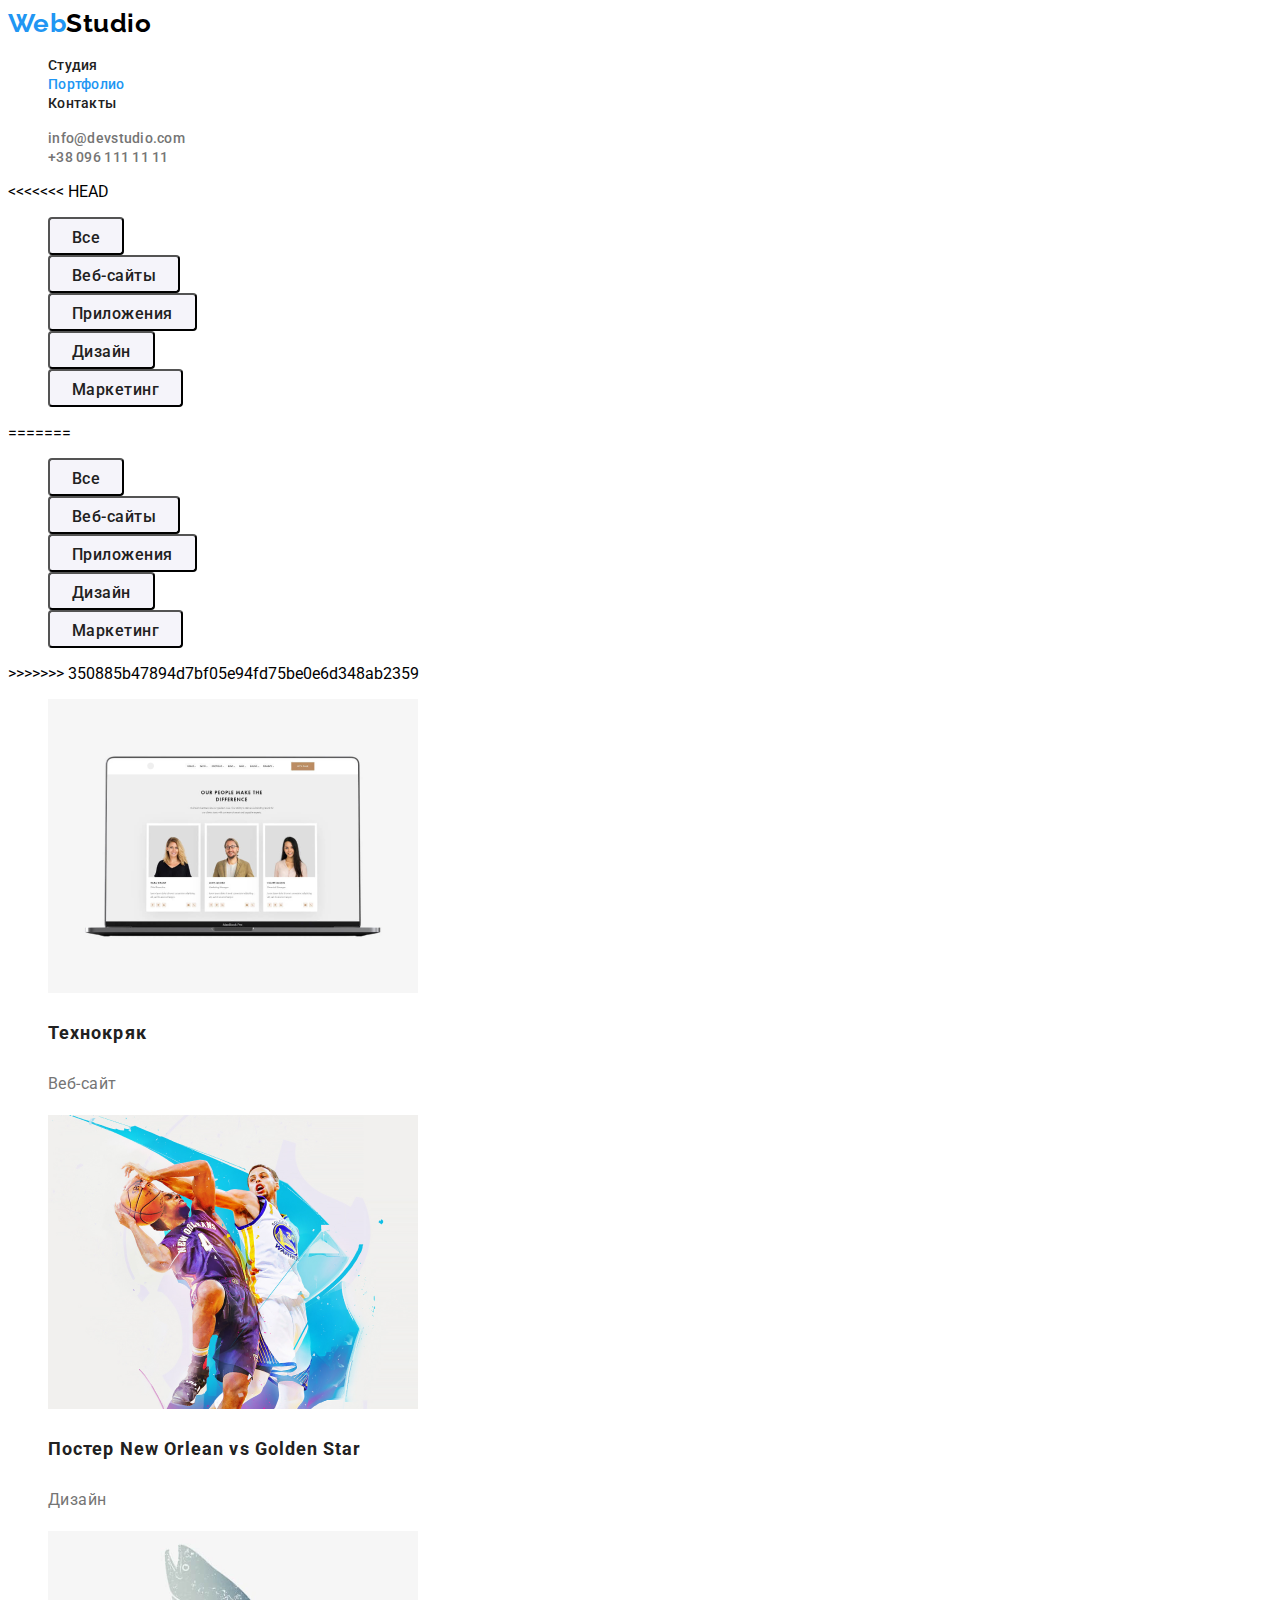
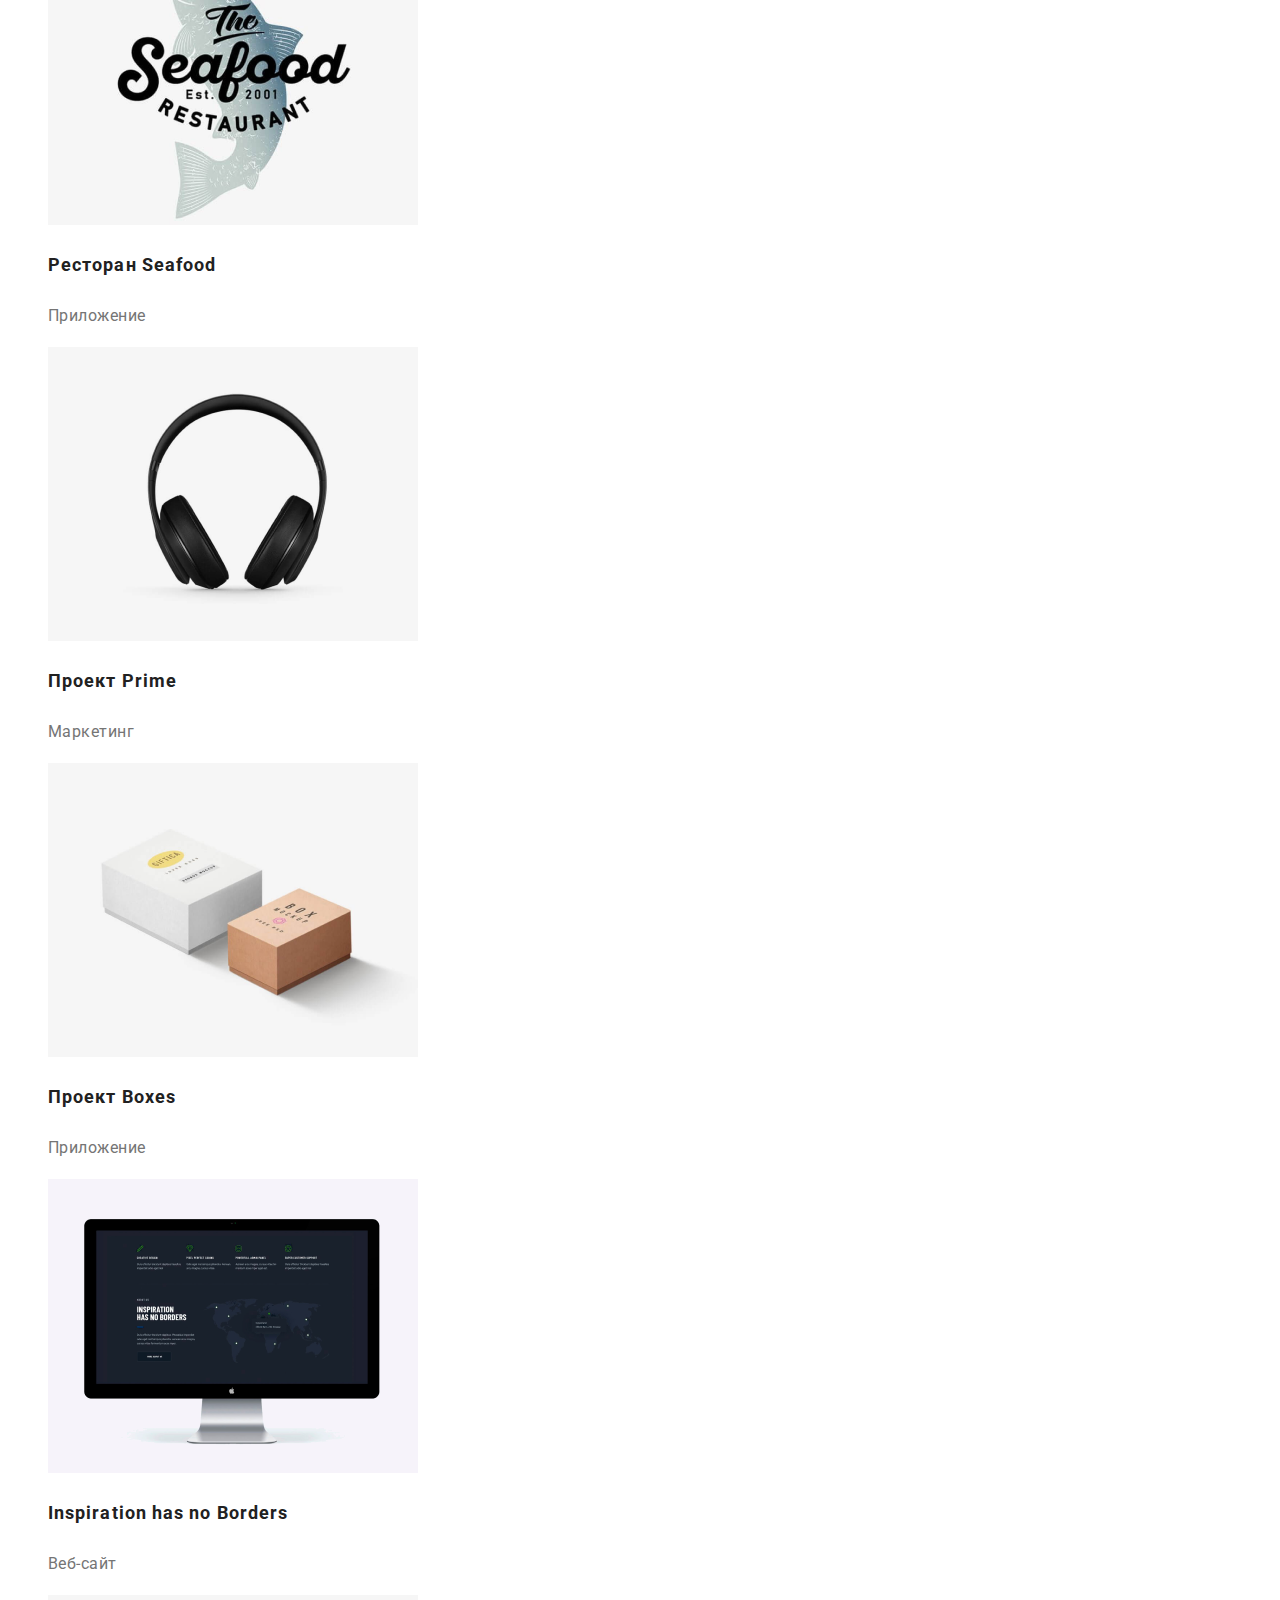
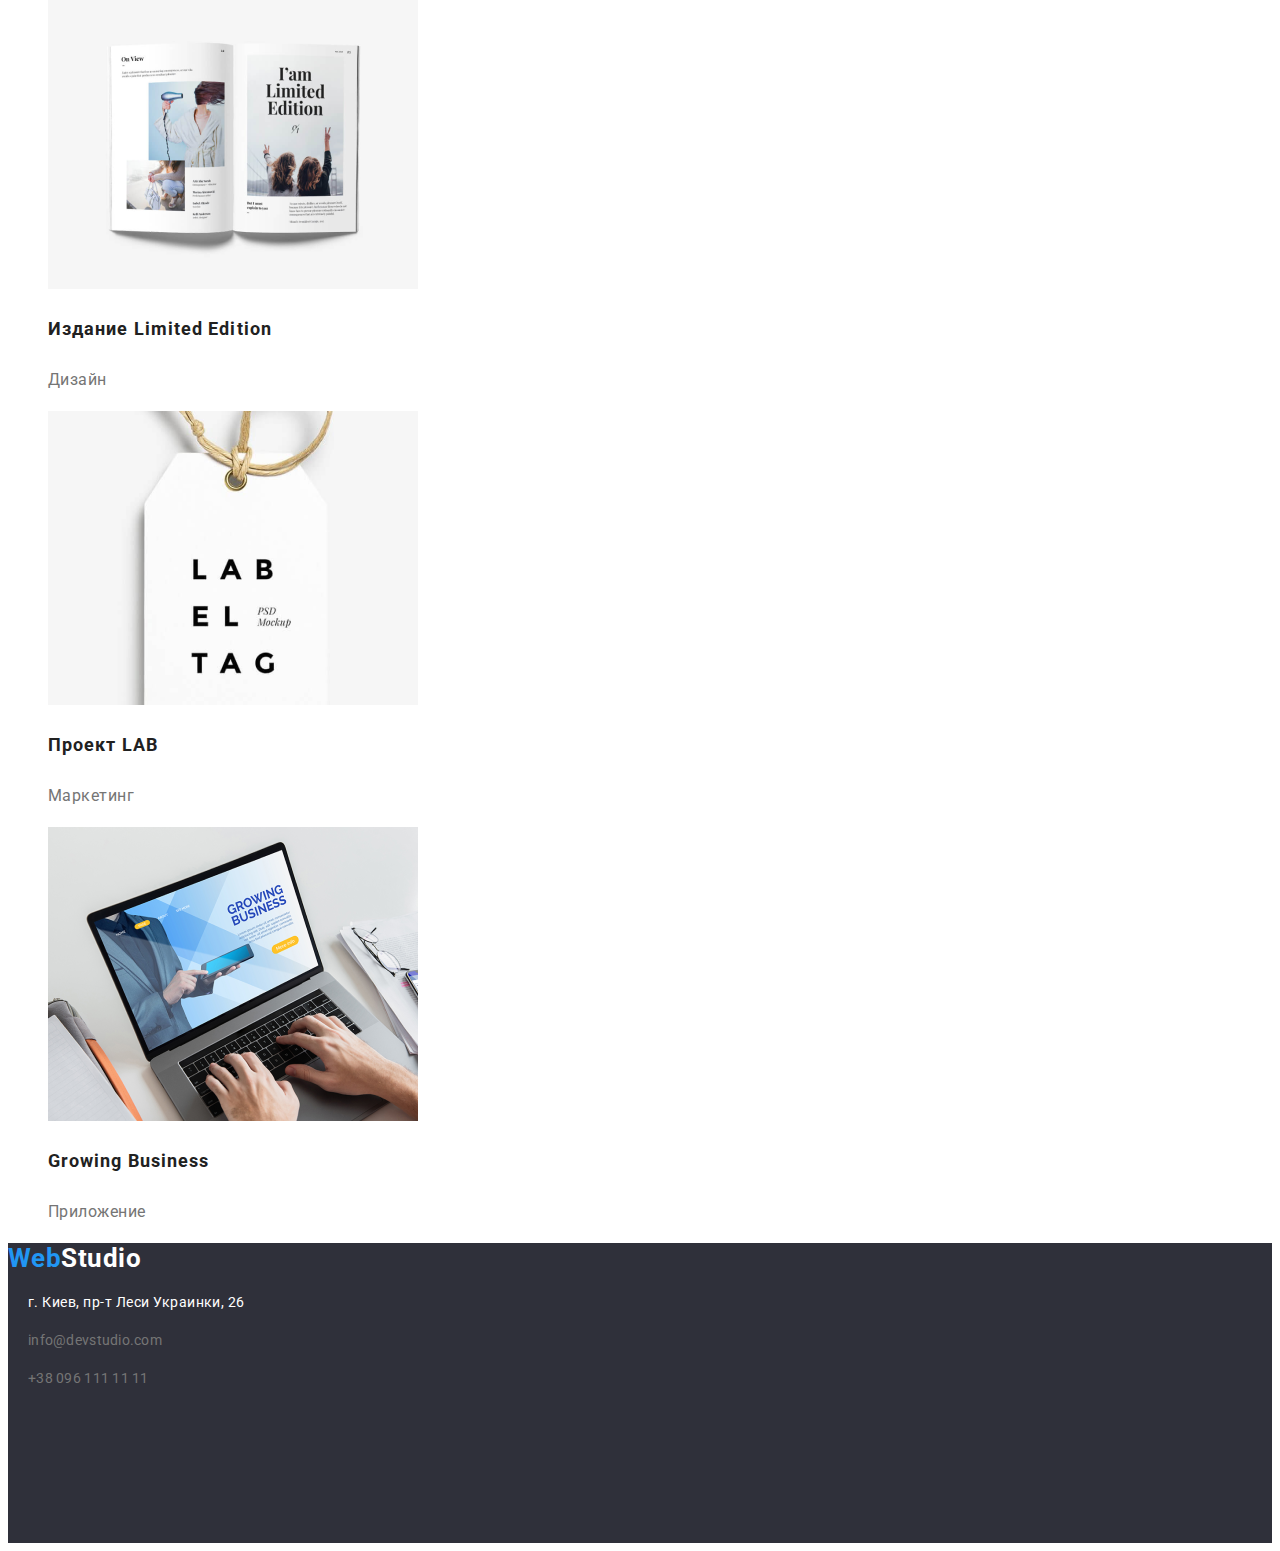
==== commit 8f11b856: "https://github.com/MikeYef96/goit-markup-hw-03" ====
--- a/portfolio.html
+++ b/portfolio.html
@@ -1,35 +1,71 @@
 <!DOCTYPE html>
 <html lang="ru">
-<head>
-    <meta charset="UTF-8">
-    <meta name="viewport" content="width=device-width, initial-scale=1.0">
-    <title lang="en">Home Work 2</title>
-    <link rel="stylesheet" href="./css/styles.css">
-    <link href="https://fonts.googleapis.com/css2?family=Raleway:wght@700&family=Roboto:wght@400;500;700;900&display=swap" rel="stylesheet">
-</head>
-
-<body>
-        <!--HEADER-->
-   <header class="header">
-     <nav class="navigation-container">
-          <a href="" class="title-webstudio">
-            <span class="title-web">Web</span><span class="title-studio">Studio</span>
-          </a>
-          <ul class="header-list">
-           <li><a href="index.html" class="header-link">Студия</a></li>
-           <li><a href="portfolio.html" class="header-link portfolio-link">Портфолио</a></li>
-           <li><a href="" class="header-link">Контакты</a></li>
-         </ul>
-     </nav>
-
-     <!--CONTACTS-->
+  <head>
+    <meta charset="UTF-8" />
+    <meta name="viewport" content="width=device-width, initial-scale=1.0" />
+    <title lang="en">Home Work 3</title>
+    <link rel="stylesheet" href="./css/styles.css" />
+    <link
+      href="https://fonts.googleapis.com/css2?family=Raleway:wght@700&family=Roboto:wght@400;500;700;900&display=swap"
+      rel="stylesheet"
+    />
+  </head>
+
+  <body>
+    <!--HEADER-->
+    <header class="header">
+      <nav class="navigation-container">
+        <a href="" class="title-webstudio">
+          <span class="title-web">Web</span
+          ><span class="title-studio">Studio</span>
+        </a>
+        <ul class="header-list">
+          <li><a href="index.html" class="header-link">Студия</a></li>
+          <li>
+            <a href="portfolio.html" class="header-link portfolio-link"
+              >Портфолио</a
+            >
+          </li>
+          <li><a href="" class="header-link">Контакты</a></li>
+        </ul>
+      </nav>
+
+      <!--CONTACTS-->
       <ul class="contacts-list">
-         <li><a href="mailto:info@devstudio.com" class="emeil-mobile">info@devstudio.com</a></li>
-         <li><a href="tel:+380961111111" class="emeil-mobile">+38 096 111 11 11</a></li>
+        <li>
+          <a href="mailto:info@devstudio.com" class="emeil-mobile"
+            >info@devstudio.com</a
+          >
+        </li>
+        <li>
+          <a href="tel:+380961111111" class="emeil-mobile">+38 096 111 11 11</a>
+        </li>
       </ul>
     </header>
 
     <main>
+<<<<<<< HEAD
+      <!--FILTERS-->
+      <section class="filters">
+        <ul class="filters-list">
+          <li>
+            <button type="button" class="filters-list_item">Все</button>
+          </li>
+          <li>
+            <button type="button" class="filters-list_item">Веб-сайты</button>
+          </li>
+          <li>
+            <button type="button" class="filters-list_item">Приложения</button>
+          </li>
+          <li>
+            <button type="button" class="filters-list_item">Дизайн</button>
+          </li>
+          <li>
+            <button type="button" class="filters-list_item">Маркетинг</button>
+          </li>
+        </ul>
+      </section>
+=======
         <!--FILTERS-->
         <section class="filters">
             <ul class="filters-list">
@@ -50,93 +86,127 @@
                 </li>  
             </ul>
         </section>
-
-        <!--PROJECTS-->
-        <section class="projects">
-            <ul class="projects-list">
-            <li>
-                <a href="#!"><img src="./img/images-portfolio/project-1.jpg" width="370" alt="Технокряк"></a>
-                <h3 class="projects-list_title">Технокряк</h3>
-                    <p class="projects-list_info">
-                        Веб-сайт
-                    </p>
-            </li>
-            <li>
-                <a href="#!"><img src="./img/images-portfolio/project-2.jpg" width="370" alt="Постер New Orlean vs Golden Star"></a>
-                <h3 class="projects-list_title">Постер New Orlean vs Golden Star</h3>
-                    <p class="projects-list_info">
-                        Дизайн
-                    </p>
-            </li>
-            <li>
-                <a href="#!"><img src="./img/images-portfolio/project-3.jpg" width="370" alt="Ресторан Seafood"></a>
-                <h3 class="projects-list_title">Ресторан Seafood</h3>
-                    <p class="projects-list_info">
-                        Приложение
-                    </p>
-            </li>
-            <li>
-                <a href="#!"><img src="./img/images-portfolio/project-4.jpg" width="370" alt="Проект Prime"></a>
-                <h3 class="projects-list_title">Проект Prime</h3>
-                    <p class="projects-list_info">
-                        Маркетинг
-                    </p>
-            </li>
-            <li>
-                <a href="#!"><img src="./img/images-portfolio/project-5.jpg" width="370" alt="Проект Boxes"></a>
-                <h3 class="projects-list_title">Проект Boxes</h3>
-                    <p class="projects-list_info">
-                        Приложение
-                    </p>
-            </li>
-            <li>
-                <a href="#!"><img src="./img/images-portfolio/project-6.jpg" width="370" alt="Inspiration has no Borders"></a>
-                <h3 class="projects-list_title">Inspiration has no Borders</h3>
-                    <p class="projects-list_info">
-                        Веб-сайт
-                    </p>
-            </li>
-            <li>
-                <a href="#!"><img src="./img/images-portfolio/project-7.jpg" width="370" alt="Издание Limited Edition"></a>
-                <h3 class="projects-list_title">Издание Limited Edition</h3>
-                    <p class="projects-list_info">
-                        Дизайн
-                    </p>
-            </li>
-            <li>
-                <a href="#!"><img src="./img/images-portfolio/project-8.jpg" width="370" alt="Проект LAB"></a>
-                <h3 class="projects-list_title">Проект LAB</h3>
-                    <p class="projects-list_info">
-                        Маркетинг
-                    </p>
-            </li>
-            <li>
-                <a href="#!"><img src="./img/images-portfolio/project-9.jpg" width="370" alt="Growing Business"></a>
-                <h3 class="projects-list_title">Growing Business</h3>
-                    <p class="projects-list_info">
-                        Приложение
-                    </p>
-            </li>
-            </ul>
-        </section>
+>>>>>>> 350885b47894d7bf05e94fd75be0e6d348ab2359
+
+      <!--PROJECTS-->
+      <section class="projects">
+        <ul class="projects-list">
+          <li>
+            <a href="#!"
+              ><img
+                src="./img/images-portfolio/project-1.jpg"
+                width="370"
+                alt="Технокряк"
+            /></a>
+            <h3 class="projects-list_title">Технокряк</h3>
+            <p class="projects-list_info">Веб-сайт</p>
+          </li>
+          <li>
+            <a href="#!"
+              ><img
+                src="./img/images-portfolio/project-2.jpg"
+                width="370"
+                alt="Постер New Orlean vs Golden Star"
+            /></a>
+            <h3 class="projects-list_title">
+              Постер New Orlean vs Golden Star
+            </h3>
+            <p class="projects-list_info">Дизайн</p>
+          </li>
+          <li>
+            <a href="#!"
+              ><img
+                src="./img/images-portfolio/project-3.jpg"
+                width="370"
+                alt="Ресторан Seafood"
+            /></a>
+            <h3 class="projects-list_title">Ресторан Seafood</h3>
+            <p class="projects-list_info">Приложение</p>
+          </li>
+          <li>
+            <a href="#!"
+              ><img
+                src="./img/images-portfolio/project-4.jpg"
+                width="370"
+                alt="Проект Prime"
+            /></a>
+            <h3 class="projects-list_title">Проект Prime</h3>
+            <p class="projects-list_info">Маркетинг</p>
+          </li>
+          <li>
+            <a href="#!"
+              ><img
+                src="./img/images-portfolio/project-5.jpg"
+                width="370"
+                alt="Проект Boxes"
+            /></a>
+            <h3 class="projects-list_title">Проект Boxes</h3>
+            <p class="projects-list_info">Приложение</p>
+          </li>
+          <li>
+            <a href="#!"
+              ><img
+                src="./img/images-portfolio/project-6.jpg"
+                width="370"
+                alt="Inspiration has no Borders"
+            /></a>
+            <h3 class="projects-list_title">Inspiration has no Borders</h3>
+            <p class="projects-list_info">Веб-сайт</p>
+          </li>
+          <li>
+            <a href="#!"
+              ><img
+                src="./img/images-portfolio/project-7.jpg"
+                width="370"
+                alt="Издание Limited Edition"
+            /></a>
+            <h3 class="projects-list_title">Издание Limited Edition</h3>
+            <p class="projects-list_info">Дизайн</p>
+          </li>
+          <li>
+            <a href="#!"
+              ><img
+                src="./img/images-portfolio/project-8.jpg"
+                width="370"
+                alt="Проект LAB"
+            /></a>
+            <h3 class="projects-list_title">Проект LAB</h3>
+            <p class="projects-list_info">Маркетинг</p>
+          </li>
+          <li>
+            <a href="#!"
+              ><img
+                src="./img/images-portfolio/project-9.jpg"
+                width="370"
+                alt="Growing Business"
+            /></a>
+            <h3 class="projects-list_title">Growing Business</h3>
+            <p class="projects-list_info">Приложение</p>
+          </li>
+        </ul>
+      </section>
     </main>
-    
+
     <!--FOOTER-->
     <footer class="footer">
-        <p>
-            <span class="title-web">Web</span><span class="title-studio title-studio_footer">Studio</span>
-        </p>
-
-        <!--FIXED ADDRESS-->
-        <address class="address">
-            <p>г. Киев, пр-т Леси Украинки, 26</p>
-            <a href="mailto:info@devstudio.com" class="emeil-mobile contacts-footer">
-                <p>info@devstudio.com</p>
-            </a>
-            <a href="tel:+380961111111" class="emeil-mobile contacts-footer">
-                <p>+38 096 111 11 11</p>
-            </a>
-        </address>
+      <p>
+        <span class="title-web">Web</span
+        ><span class="title-studio title-studio_footer">Studio</span>
+      </p>
+
+      <!--FIXED ADDRESS-->
+      <address class="address">
+        <p>г. Киев, пр-т Леси Украинки, 26</p>
+        <a
+          href="mailto:info@devstudio.com"
+          class="emeil-mobile contacts-footer"
+        >
+          <p>info@devstudio.com</p>
+        </a>
+        <a href="tel:+380961111111" class="emeil-mobile contacts-footer">
+          <p>+38 096 111 11 11</p>
+        </a>
+      </address>
     </footer>
-</body>
-</html>+  </body>
+</html>
